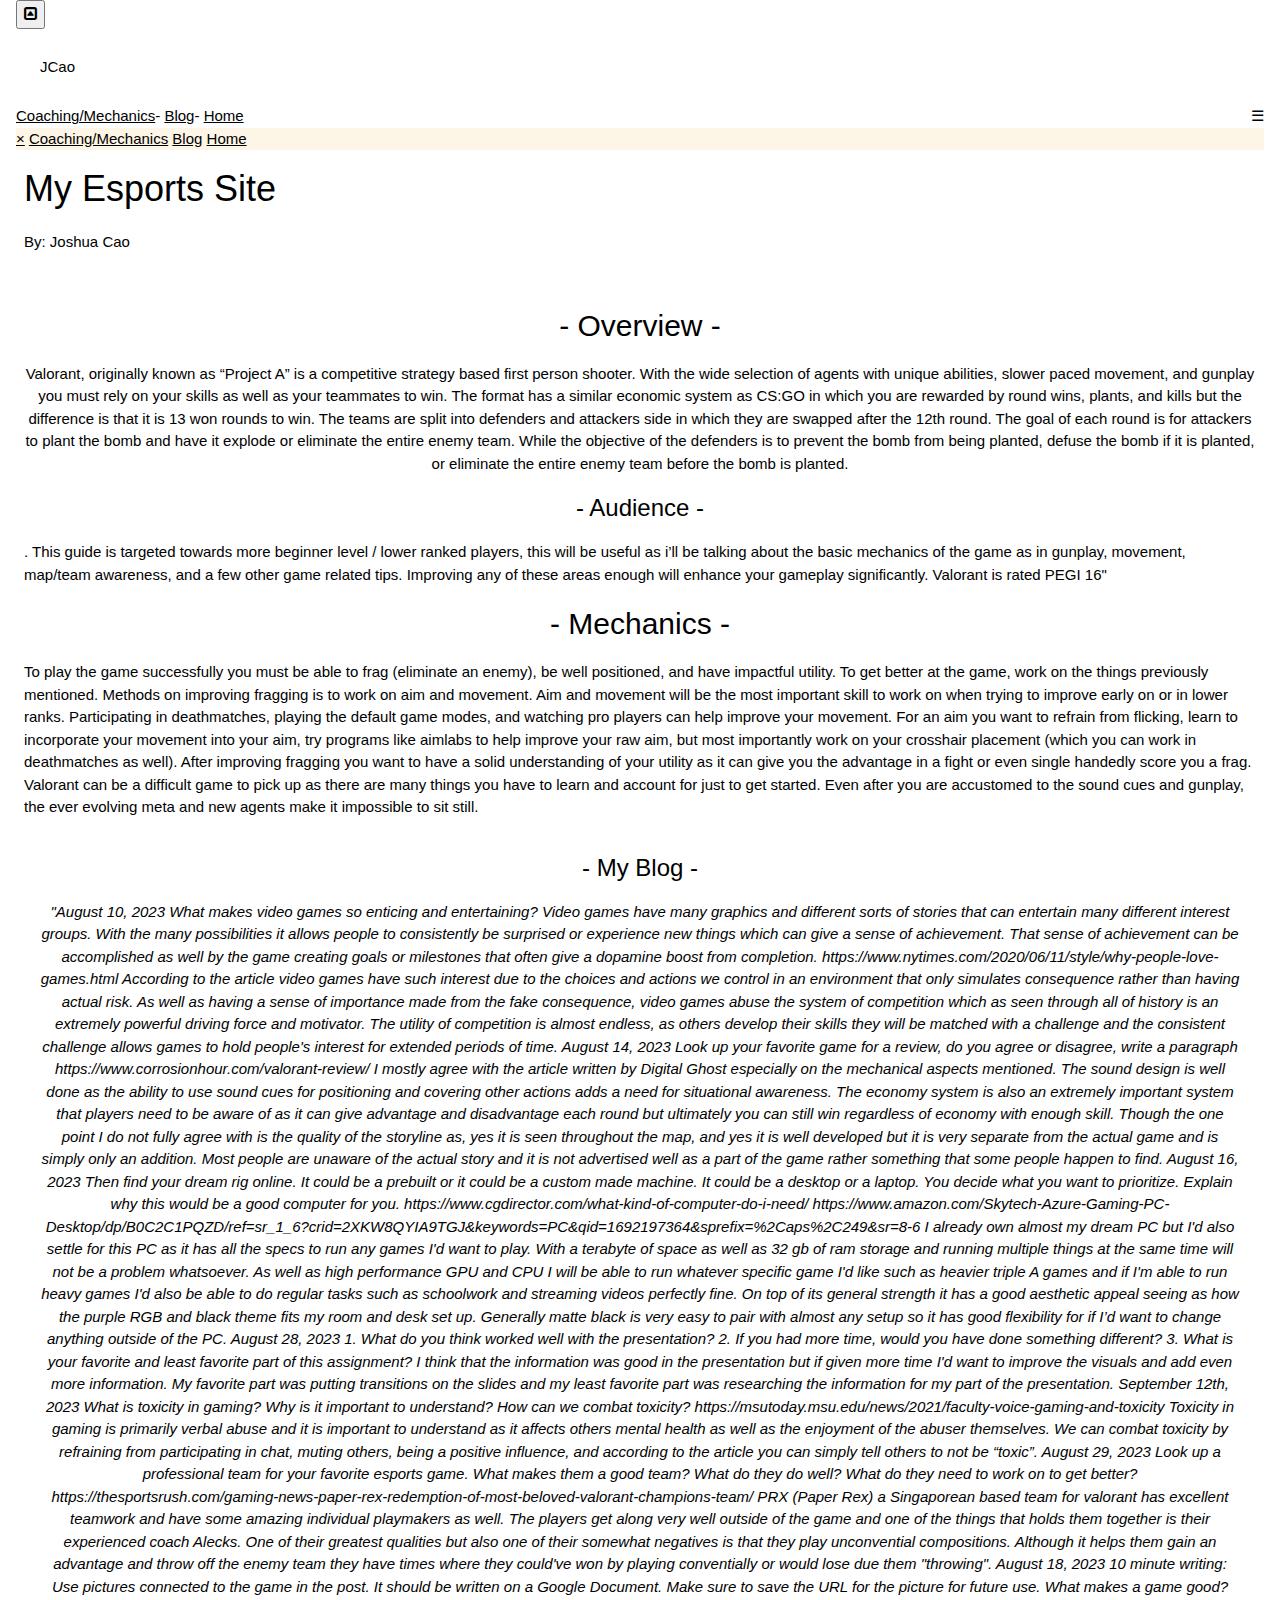
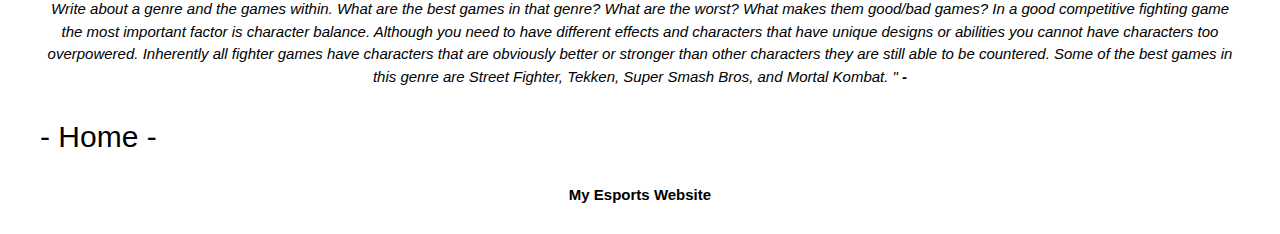
==== index.html @ 20769070 "index.html" ====
<!DOCTYPE html>
<html lang="en">
  <head>
    <meta name="viewport" content="width=device-width, initial-scale=1.0">
    <meta charset="UTF-8">
    <title>Esports Site</title>
    <link rel="preconnect" href="https://fonts.googleapis.com">
    <link rel="preconnect" href="https://fonts.gstatic.com" crossorigin>
    <link rel="stylesheet" href="https://www.w3schools.com/w3css/4/w3.css">
    <link rel="stylesheet" href="https://www.w3schools.com/lib/w3-colors-highway.css">
    <link rel="stylesheet" href="https://cdnjs.cloudflare.com/ajax/libs/font-awesome/4.7.0/css/font-awesome.min.css">
    <link rel="stylesheet" href="styles.css">
  </head>
  <body> 

    <section class="navigation w3-metro-light-blue w3-container">
      <button onclick="goToTop()" id="back-to-top" title="Go to top"><i class="fa fa-toggle-up"></i></button>
      <nav class="nav-container">
        <div class="logo w3-padding-large"> 
          <p>JCao</p>
        </div>
        <div class="mobile-button">
          <span style="float: right;" onclick="toggleMobileNavigation()">&#9776;</span>
        </div>
        <div class="links">
          <a href="#about" >Coaching/Mechanics</a>-
          <a href="#consulting" >Blog</a>-
          <a href="#contact" >Home</a>            
        </div>
        <div id="mobile-sidenav" class="mobile-links w3-sand">
          <a href="javascript:void(0)" class="closebtn w3-round" onclick="toggleMobileNavigation()">&times;</a>
          <a href="#about" onclick="toggleMobileNavigation()">Coaching/Mechanics</a>
          <a href="#consulting" onclick="toggleMobileNavigation()">Blog</a>
          <a href="#contact" onclick="toggleMobileNavigation()">Home</a>
        </div>
      </nav>
    </section>

    <section class="hero w3-padding-large w3-container">
      <h1 style="display: inline;">My Esports Site</h1>
      <p>By: Joshua Cao</p>
    </section>

    <section class="about w3-padding-large w3-container" id="about">
      <div class="content container w3-round-large">
        <h2 style="text-align: center;">- Overview -</h2>
        <p style="text-align: center;">Valorant, originally known as “Project A” is a competitive strategy based first person shooter. With the wide selection of agents with unique abilities, slower paced movement, and gunplay you must rely on your skills as well as your teammates to win. The format has a similar economic system as CS:GO in which you are rewarded by round wins, plants, and kills but the difference is that it is 13 won rounds to win. The teams are split into defenders and attackers side in which they are swapped after the 12th round. The goal of each round is for attackers to plant the bomb and have it explode or eliminate the entire enemy team. While the objective of the defenders is to prevent the bomb from being planted, defuse the bomb if it is planted, or eliminate the entire enemy team before the bomb is planted.
</p>
        <h3 style="text-align: center;">- Audience -</h3>
        <p>.    This guide is targeted towards more beginner level / lower ranked players, this will be useful as i’ll be talking about the basic mechanics of the game as in gunplay, movement, map/team awareness, and a few other game related tips. Improving any of these areas enough will enhance your gameplay significantly. Valorant is rated PEGI 16"</p>
        <h2 style="text-align: center;">- Mechanics -</h2>
        <p>To play the game successfully you must be able to frag (eliminate an enemy), be well positioned, and have impactful utility. To get better at the game, work on the things previously mentioned.

Methods on improving fragging is to work on aim and movement. Aim and movement will be the most important skill to work on when trying to improve early on or in lower ranks. Participating in deathmatches, playing the default game modes, and watching pro players can help improve your movement. For an aim you want to refrain from flicking, learn to incorporate your movement into your aim, try programs like aimlabs to help improve your raw aim, but most importantly work on your crosshair placement (which you can work in deathmatches as well). After improving fragging you want to have a solid understanding of your utility as it can give you the advantage in a fight or even single handedly score you a frag.
Valorant can be a difficult game to pick up as there are many things you have to learn and account for just to get started. Even after you are accustomed to the sound cues and gunplay, the ever evolving meta and new agents make it impossible to sit still. </p>
      </div>

     
           
              
            </div>
           

    <section id="consulting" class="w3-container container consulting content">
       <div class="leadership content container w3-margin-top w3-round-large">
        <h3 style="text-align: center;">- My Blog -</h3>
        <p style="text-align: center;"><em>"August 10, 2023

What makes video games so enticing and entertaining?

Video games have many graphics and different sorts of stories that can entertain many different interest groups. With the many possibilities it allows people to consistently be surprised or experience new things which can give a sense of achievement. That sense of achievement can be accomplished as well by the game creating goals or milestones that often give a dopamine boost from completion.

https://www.nytimes.com/2020/06/11/style/why-people-love-games.html 

	According to the article video games have such interest due to the choices and actions we control in an environment that only simulates consequence rather than having actual risk. As well as having a sense of importance made from the fake consequence, video games abuse the system of competition which as seen through all of history is an extremely powerful driving force and motivator. The utility of competition is almost endless, as others develop their skills they will be matched with a challenge and the consistent challenge allows games to hold people's interest for extended periods of time.


August 14, 2023

Look up your favorite game for a review, do you agree or disagree, write a paragraph

https://www.corrosionhour.com/valorant-review/

	I mostly agree with the article written by Digital Ghost especially on the mechanical aspects mentioned. The sound design is well done as the ability to use sound cues for positioning and covering other actions adds a need for situational awareness. The economy system is also an extremely important system that players need to be aware of as it can give advantage and disadvantage each round but ultimately you can still win regardless of economy with enough skill. Though the one point I do not fully agree with is the quality of the storyline as, yes it is seen throughout the map, and yes it is well developed but it is very separate from the actual game and is simply only an addition. Most people are unaware of the actual story and it is not advertised well as a part of the game rather something that some people happen to find.
	



August 16, 2023

Then find your dream rig online. It could be a prebuilt or it could be a custom made machine. It could be a desktop or a laptop. You decide what you want to prioritize. Explain why this would be a good computer for you.

https://www.cgdirector.com/what-kind-of-computer-do-i-need/ 

https://www.amazon.com/Skytech-Azure-Gaming-PC-Desktop/dp/B0C2C1PQZD/ref=sr_1_6?crid=2XKW8QYIA9TGJ&keywords=PC&qid=1692197364&sprefix=%2Caps%2C249&sr=8-6 

	I already own almost my dream PC but I'd also settle for this PC as it has all the specs to run any games I'd want to play. With a terabyte of space as well as 32 gb of ram storage and running multiple things at the same time will not be a problem whatsoever. As well as high performance GPU and CPU I will be able to run whatever specific game I'd like such as heavier triple A games and if I'm able to run heavy games I'd also be able to do regular tasks such as schoolwork and streaming videos perfectly fine. On top of its general strength it has a good aesthetic appeal seeing as how the purple RGB and black theme fits my room and desk set up. Generally matte black is very easy to pair with almost any setup so it has good flexibility for if I’d want to change anything outside of the PC. August 28, 2023
1. What do you think worked well with the presentation?
2. If you had more time, would you have done something different?
3. What is your favorite and least favorite part of this assignment?
	I think that the information was good in the presentation but if given more time I'd want to improve the visuals and add even more information. My favorite part was putting transitions on the slides and my least favorite part was researching the information for my part of the presentation.
September 12th, 2023
What is toxicity in gaming? Why is it important to understand? How can we combat toxicity?
https://msutoday.msu.edu/news/2021/faculty-voice-gaming-and-toxicity 
Toxicity in gaming is primarily verbal abuse and it is important to understand as it affects others mental health as well as the enjoyment of the abuser themselves. We can combat toxicity by refraining from participating in chat, muting others, being a positive influence, and according to the article you can simply tell others to not be “toxic”.

August 29, 2023 

Look up a professional team for your favorite esports game.
What makes them a good team? What do they do well? What do they need to work on to get better?

https://thesportsrush.com/gaming-news-paper-rex-redemption-of-most-beloved-valorant-champions-team/ 

	PRX (Paper Rex) a Singaporean based team for valorant has excellent teamwork and have some amazing individual playmakers as well. The players get along very well outside of the game and one of the things that holds them together is their experienced coach Alecks. One of their greatest qualities but also one of their somewhat negatives is that they play unconvential compositions. Although it helps them gain an advantage and throw off the enemy team they have times where they could've won by playing conventially or would lose due them "throwing".


August 18, 2023 

10 minute writing: Use pictures connected to the game in the post. It should be written on a Google Document. Make sure to save the URL for the picture for future use.
What makes a game good? Write about a genre and the games within. What are the best games in that genre? What are the worst? What makes them good/bad games?
	In a good competitive fighting game the most important factor is character balance. Although you need to have different effects and characters that have unique designs or abilities you cannot have characters too overpowered. Inherently all fighter games have characters that are obviously better or stronger than other characters they are still able to be countered. Some of the best games in this genre are Street Fighter, Tekken, Super Smash Bros, and Mortal Kombat.
"</em> <strong>- 
        </div>
      </div>
    </section>

    <section class="contact w3-container contact" id="contact">
      <div class="short-contact">
        <h2>- Home - </h2>
        
        </div>
        

    <section class="w3-container footer">
      <p class="w3-center logo">My Esports Website</p>
    </section>


  <script async>
      const backToTop = document.getElementById("back-to-top");

      function toggleMobileNavigation() {
        const mobileNavigation = document.getElementById("mobile-sidenav");
        mobileNavigation.classList.toggle('mobile-links-active');
      }

      function goToTop() {
        document.body.scrollTop = 0;
        document.documentElement.scrollTop = 0;
      }

      function scroll() {
        if (document.body.scrollTop > 20 || document.documentElement.scrollTop > 20) backToTop.style.display = "block";
        else backToTop.style.display = "none";
      }

      window.onscroll = function() {scroll()};
  </script>
  <script async>
      let slideIndex = 1;
      showSlides(slideIndex);

      function plusSlides(n) {
        showSlides(slideIndex += n);
      }

      function currentSlide(n) {
        showSlides(slideIndex = n);
      }

      function showSlides(n) {
        let i;
        let slides = document.getElementsByClassName("mySlides");
        let dots = document.getElementsByClassName("dot");
        if (n > slides.length) {slideIndex = 1}    
        if (n < 1) {slideIndex = slides.length}
        for (i = 0; i < slides.length; i++) {
            slides[i].style.display = "none";  
        }
        for (i = 0; i < dots.length; i++) {
            dots[i].className = dots[i].className.replace(" active", "");
        }
        slides[slideIndex-1].style.display = "block";  
        dots[slideIndex-1].className += " active";
      }
  </script>
  </body>
</html>
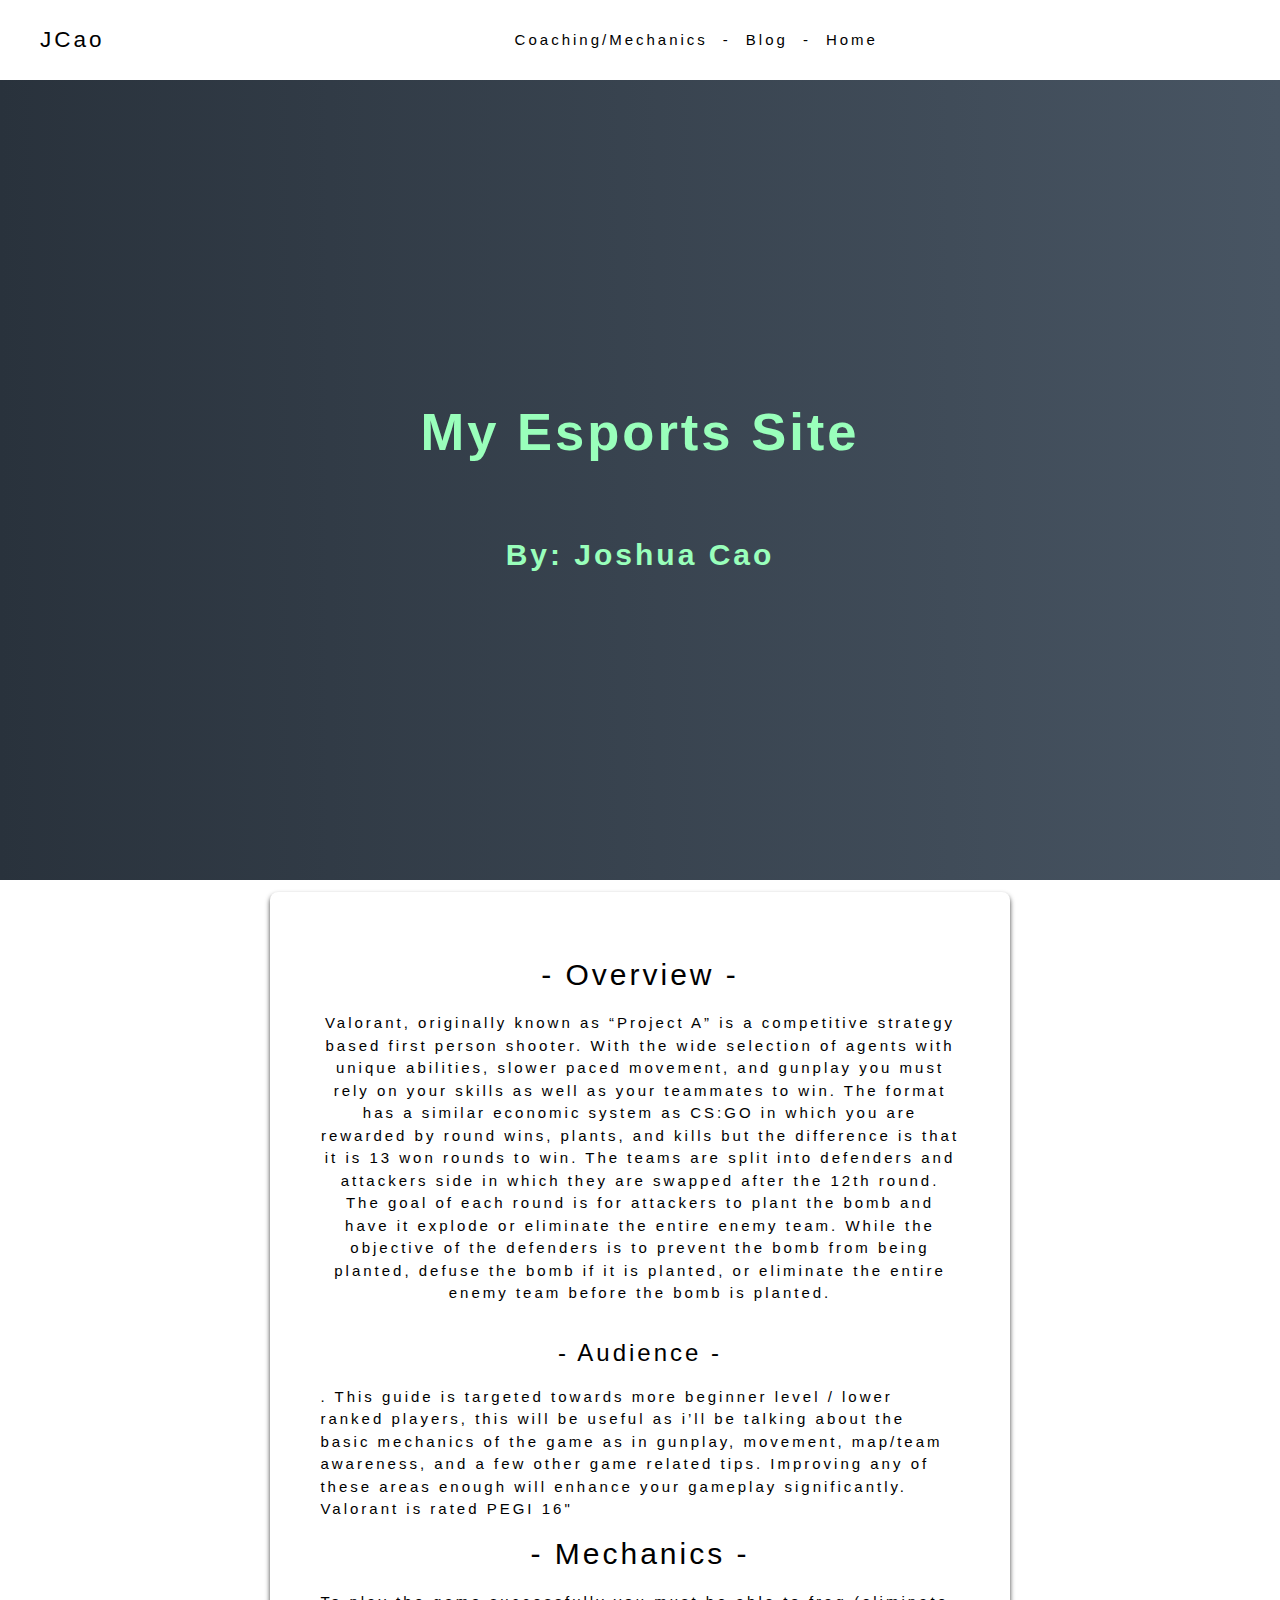
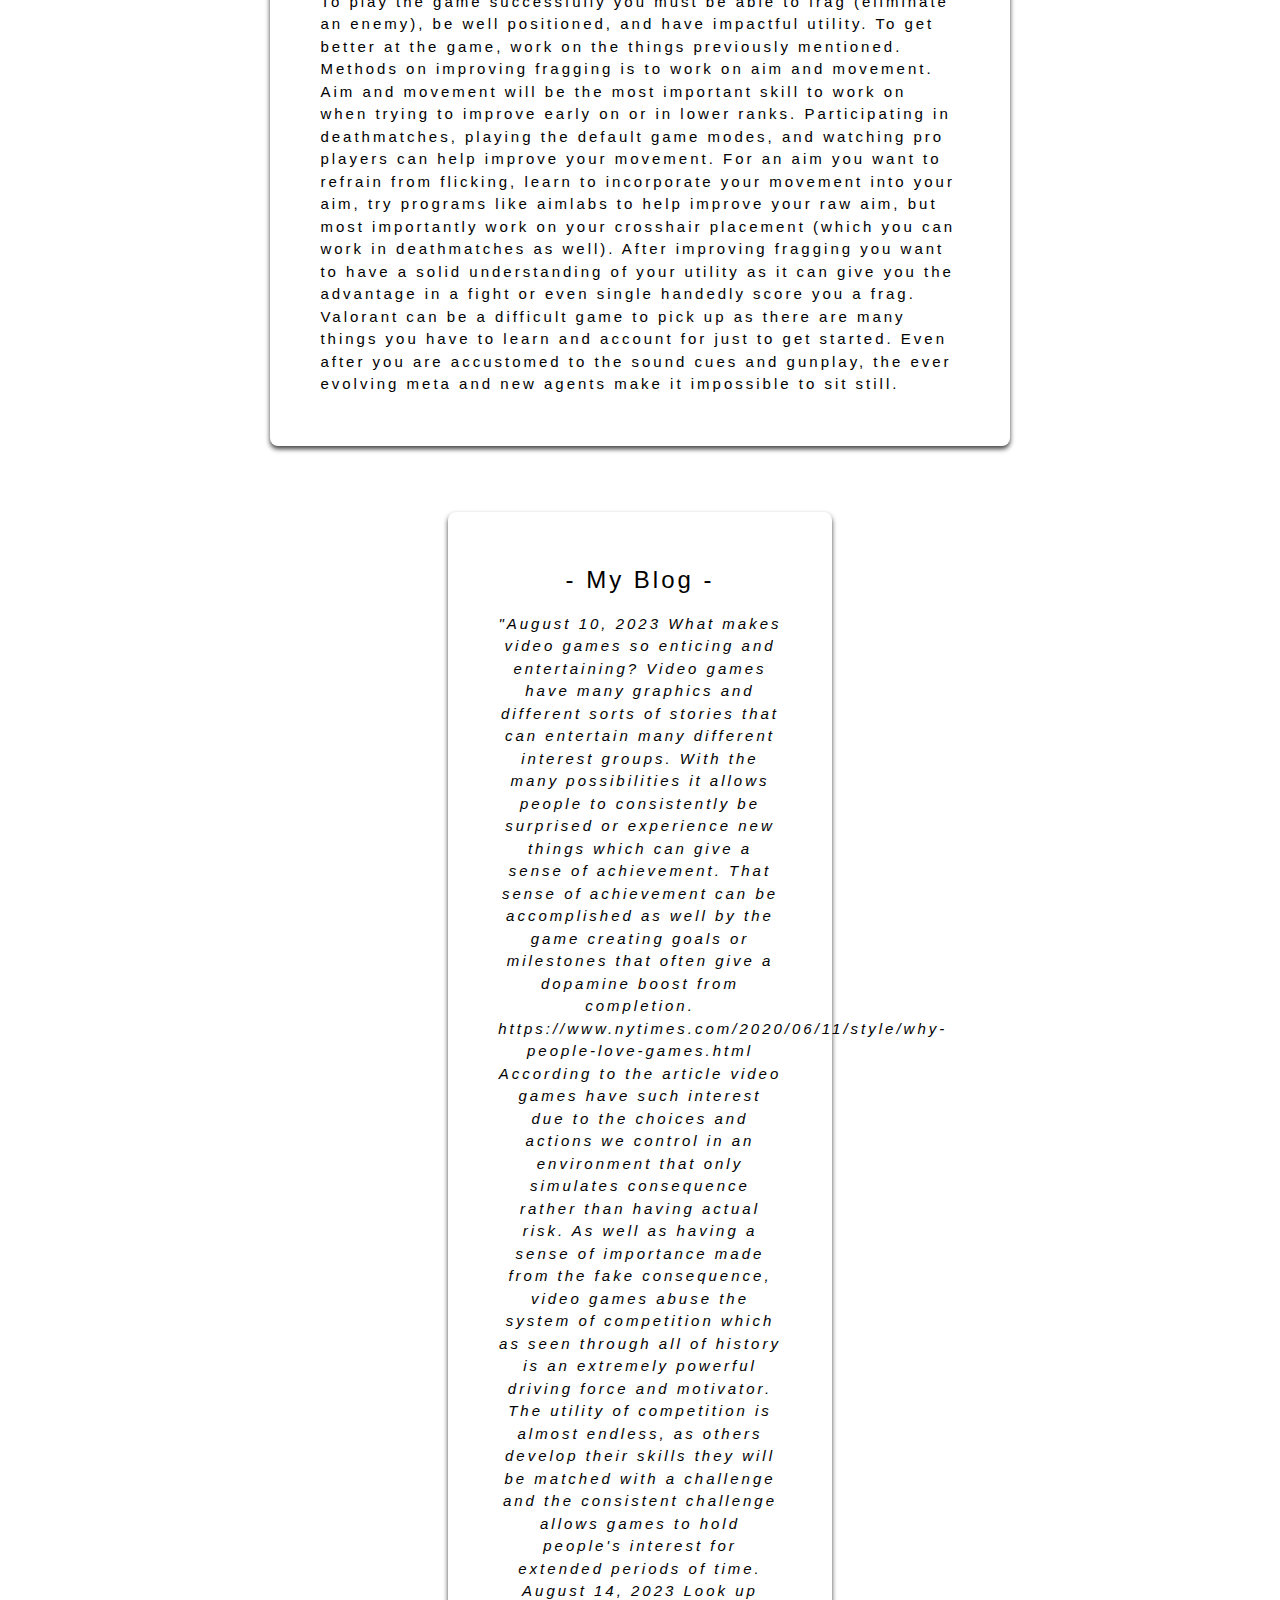
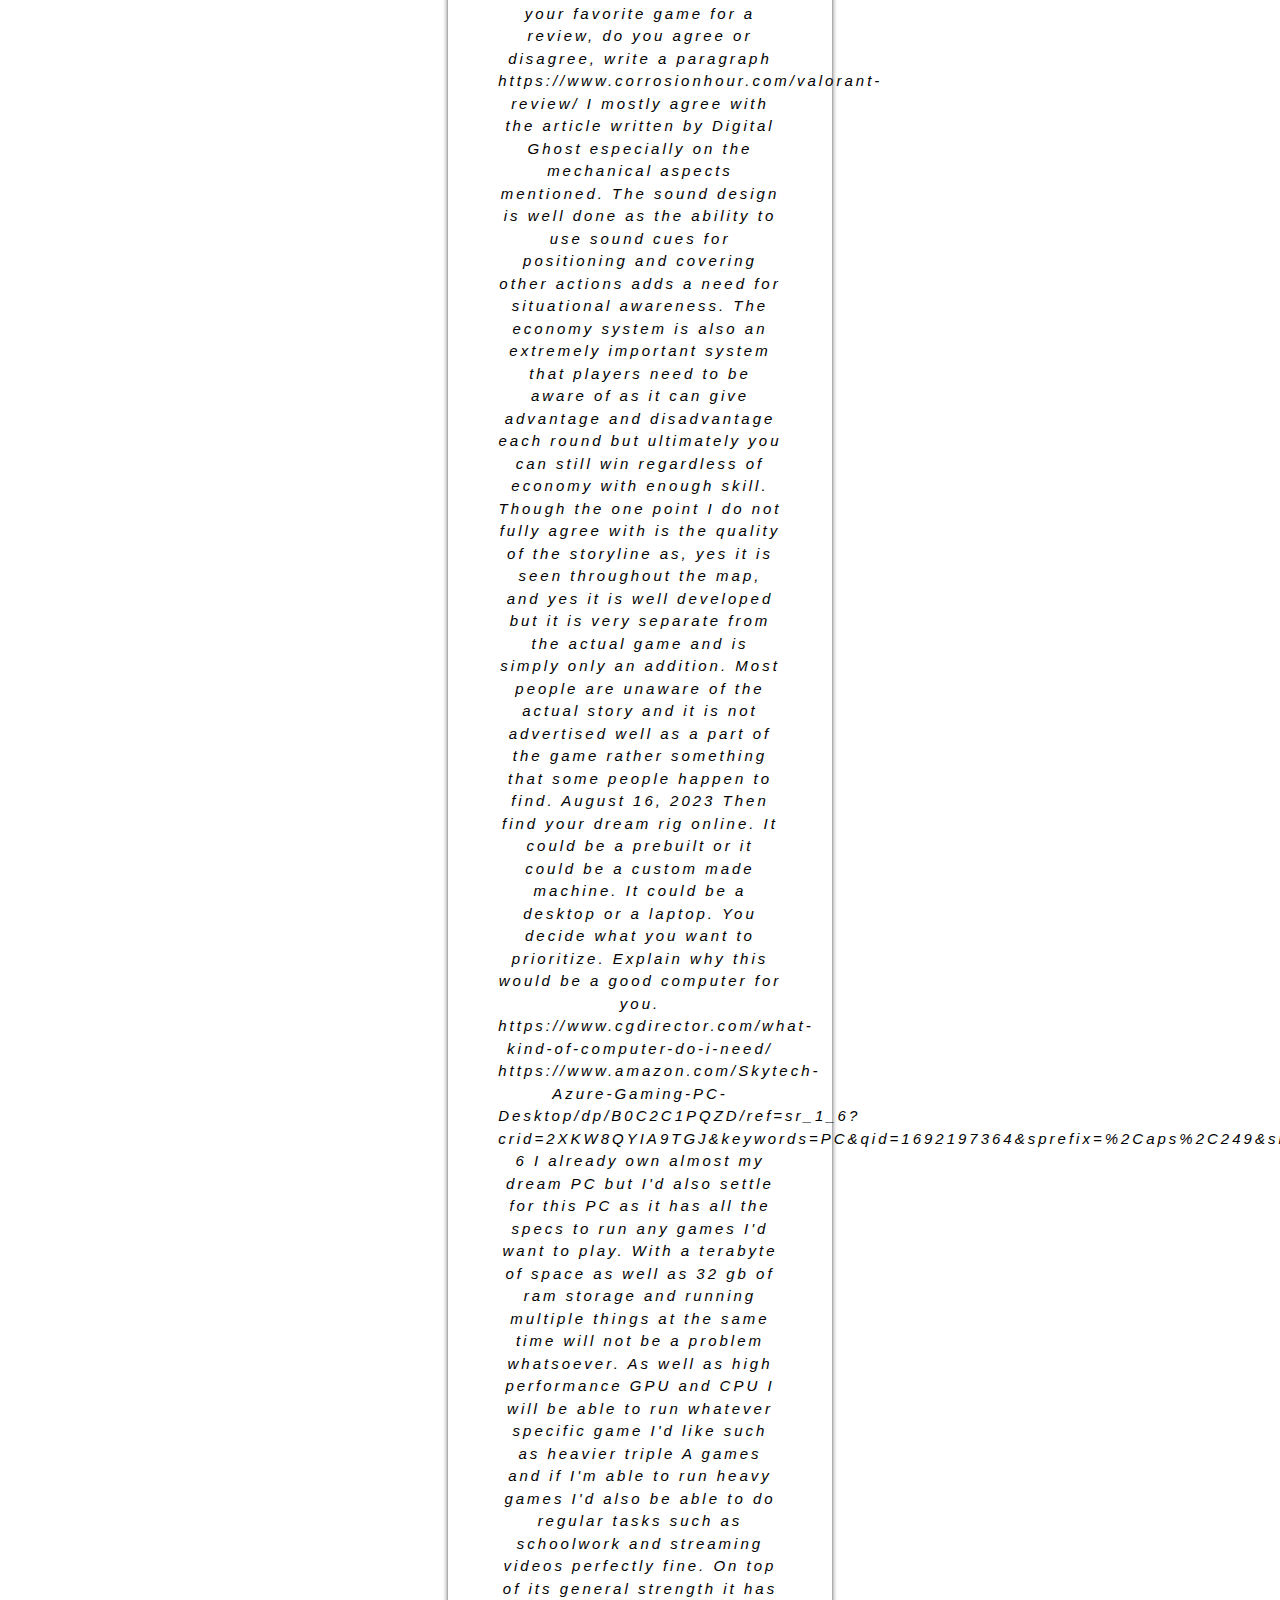
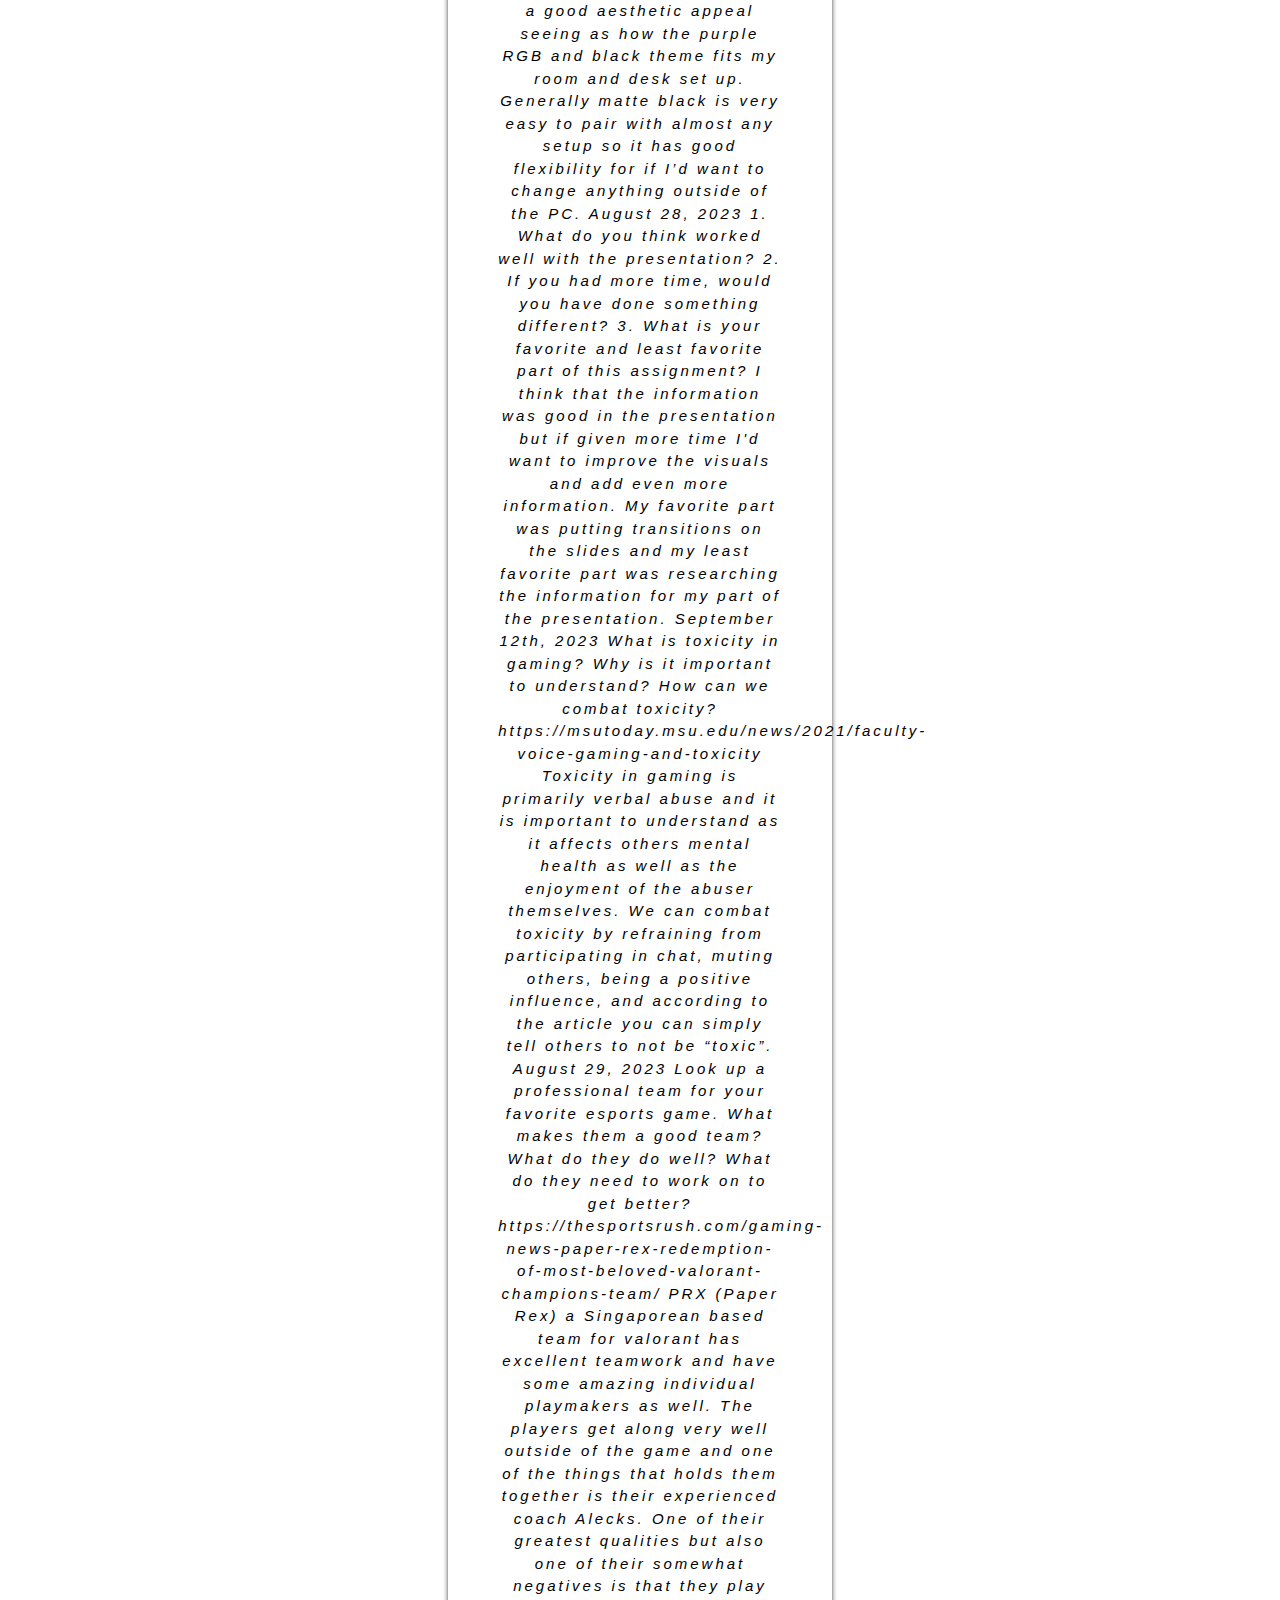
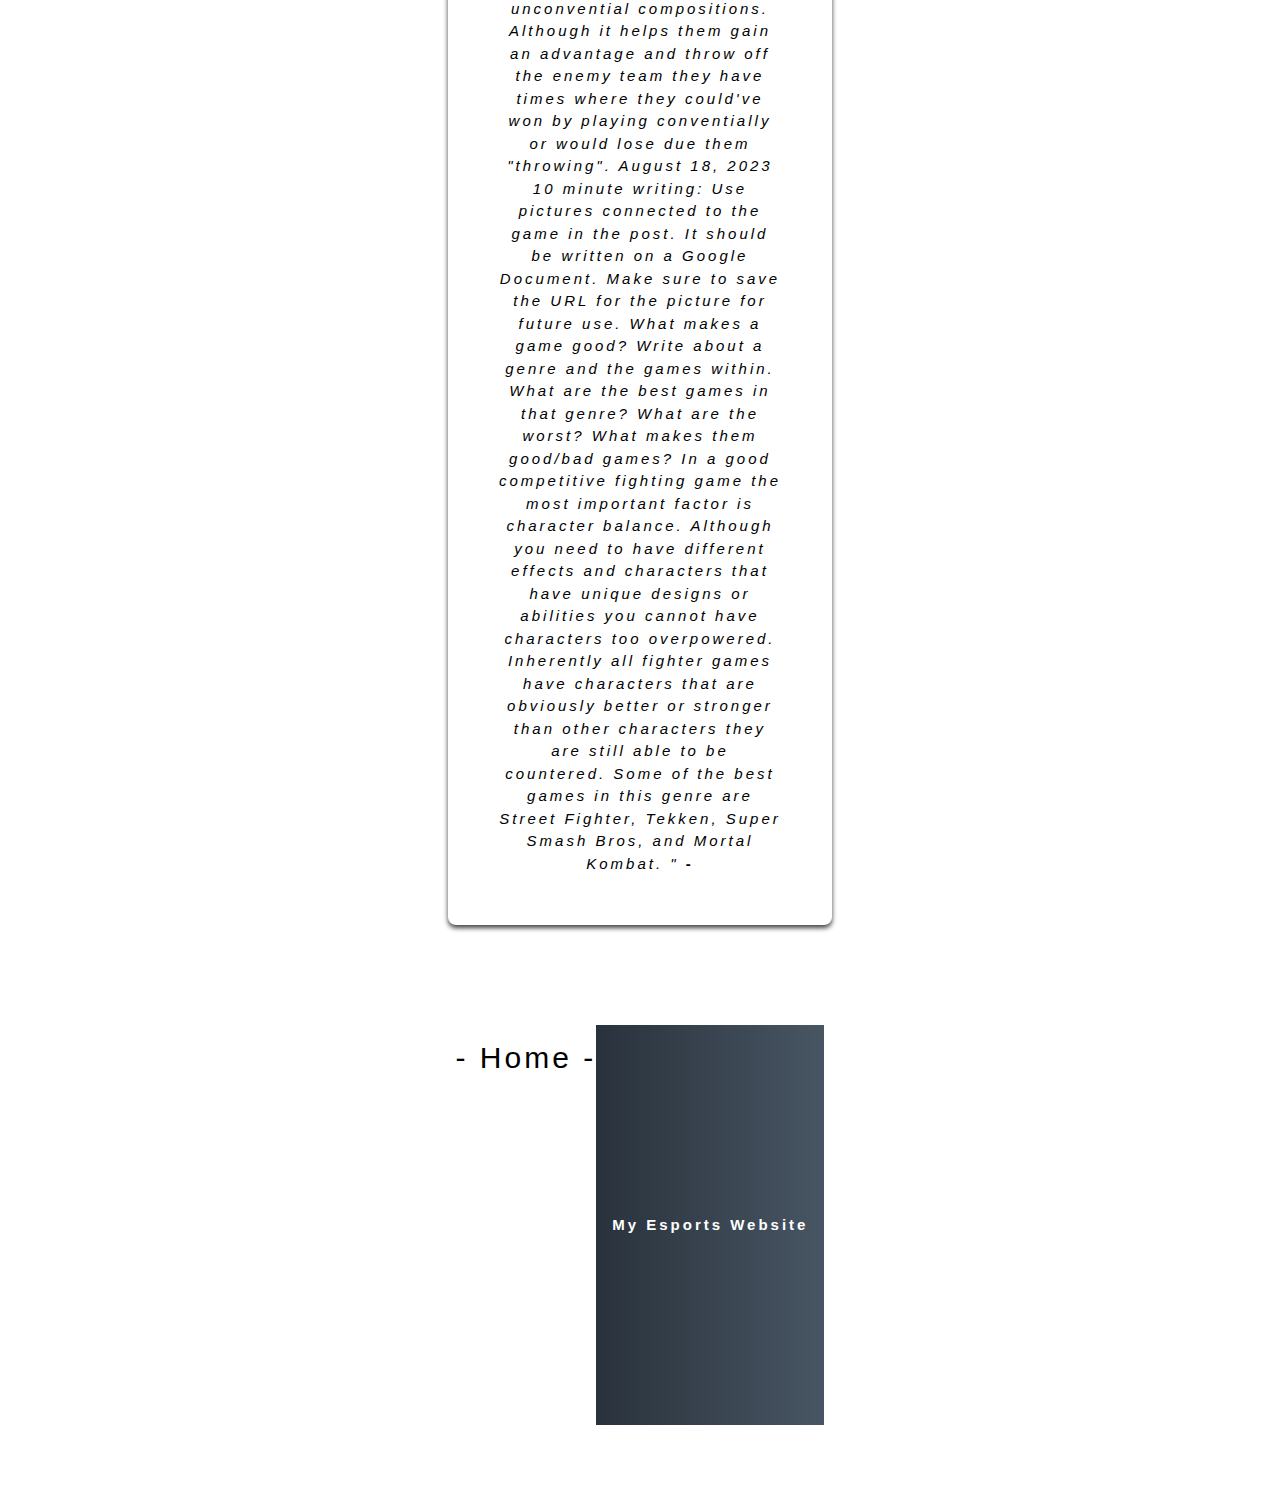
==== commit 067f787a: "Update index.html" ====
--- a/index.html
+++ b/index.html
@@ -24,15 +24,15 @@
           <span style="float: right;" onclick="toggleMobileNavigation()">&#9776;</span>
         </div>
         <div class="links">
-          <a href="#about" >Coaching/Mechanics</a>-
-          <a href="#consulting" >Blog</a>-
-          <a href="#contact" >Home</a>            
+          <a href="#Coaching/Mechanics" >Coaching/Mechanics</a>-
+          <a href="#Blog" >Blog</a>-
+          <a href="#Home" >Home</a>            
         </div>
         <div id="mobile-sidenav" class="mobile-links w3-sand">
           <a href="javascript:void(0)" class="closebtn w3-round" onclick="toggleMobileNavigation()">&times;</a>
-          <a href="#about" onclick="toggleMobileNavigation()">Coaching/Mechanics</a>
-          <a href="#consulting" onclick="toggleMobileNavigation()">Blog</a>
-          <a href="#contact" onclick="toggleMobileNavigation()">Home</a>
+          <a href="#Coaching/Mechanics" onclick="toggleMobileNavigation()">Coaching/Mechanics</a>
+          <a href="#Blog" onclick="toggleMobileNavigation()">Blog</a>
+          <a href="#Home" onclick="toggleMobileNavigation()">Home</a>
         </div>
       </nav>
     </section>
--- a/styles.css
+++ b/styles.css
@@ -0,0 +1,664 @@
+:root {
+  --title-span-color: rgb(24, 78, 129);
+
+  --font-medium: 1em;
+  --font-medium-large: 1.25em;
+  --font-large: 1.5rem;
+  --font-x-large: 2rem;
+  --font-2x-large: 3rem;
+  --font-3x-large: 3.5rem;
+
+  --transition-fast: 0.2s;
+}
+
+html {
+  scroll-behavior: smooth;
+}
+
+body {
+  font-family: "Roboto", sans-serif;
+  letter-spacing: 3px;
+}
+
+* {
+  margin: 0;
+  padding: 0;
+}
+
+.container {
+  width: 60%;
+  margin: 0 auto;
+}
+
+#back-to-top {
+  display: none;
+  position: fixed;
+  bottom: 20px;
+  right: 30px;
+  z-index: 99;
+  font-size: 24px;
+  border: none;
+  background: #29323c;
+  color: white;
+  cursor: pointer;
+  padding: 15px 20px;
+  border-radius: 50%;
+}
+
+.navigation {
+  width: 100%;
+  height: 80px;
+  -webkit-box-shadow: 0px 3px 5px 0px rgba(0, 0, 0, 0.75);
+  -moz-box-shadow: 0px 3px 5px 0px rgba(0, 0, 0, 0.75);
+  box-shadow: 0px 3px 5px 0px rgba(0, 0, 0, 0.75);
+}
+
+.nav-container {
+  margin: 0 auto;
+  height: 100%;
+  display: flex;
+}
+
+.nav-container .links {
+  display: flex;
+  width: 100%;
+  align-items: center;
+  gap: 15px;
+  justify-content: center;
+}
+
+.nav-container .logo {
+  display: flex;
+  align-items: center;
+}
+
+.nav-container .links a,
+.nav-container .logo a {
+  text-decoration: none;
+  transition: var(--transition-fast);
+  font-family: "Roboto", sans-serif;
+}
+
+.nav-container .links a {
+  font-size: var(--font-medium);
+}
+
+.nav-container .logo p {
+  font-size: var(--font-large);
+}
+
+.nav-container .links a:hover,
+.nav-container .logo p:hover {
+  font-size: var(--font-large);
+}
+
+.mobile-button {
+  display: none;
+}
+
+.mobile-links {
+  background: #485563;
+  background: -webkit-linear-gradient(to right, #29323c, #485563);
+  background: linear-gradient(to right, #29323c, #485563);
+  height: 100%;
+  width: 0;
+  position: fixed;
+  display: flex;
+  flex-direction: column;
+  justify-content: center;
+  z-index: 1;
+  top: 0;
+  left: 0;
+  overflow-x: hidden;
+  transition: var(--transition-fast);
+  padding-top: 20px;
+}
+
+.mobile-links a {
+  padding: 8px 8px 8px 32px;
+  text-decoration: none;
+  font-size: 25px;
+  display: block;
+  transition: 0.3s;
+  text-align: center;
+  color: rgb(153, 255, 187);
+}
+
+.mobile-links .closebtn {
+  font-size: var(--font-2x-large);
+  color: rgb(153, 255, 187);
+  padding: 0;
+  padding-right: 20px;
+  padding-left: 20px;
+  margin-right: 20px;
+  margin-top: 20px;
+  border: 5px solid rgb(153, 255, 187);
+  position: absolute;
+  right: 0;
+  top: 0;
+}
+
+.hero h1 {
+  font-size: var(--font-3x-large);
+  font-weight: bold;
+  color: rgb(153, 255, 187);
+}
+
+.hero i {
+  font-size: var(--font-large) !important;
+  color: rgb(153, 255, 187);
+}
+
+.hero p {
+  font-size: var(--font-x-large);
+  font-weight: bold;
+  color: rgb(153, 255, 187);
+}
+
+.hero {
+  display: flex;
+  flex-direction: column;
+  justify-content: center;
+  align-items: center;
+  gap: 50px;
+  min-height: 300px;
+  height: 800px;
+  background: #485563;
+  background: -webkit-linear-gradient(to right, #29323c, #485563);
+  background: linear-gradient(to right, #29323c, #485563);
+}
+
+.hero a {
+  border: 3px double rgb(153, 255, 187);
+  text-decoration: none;
+  color: rgb(153, 255, 187);
+  transition: var(--transition-fast);
+}
+
+.hero a:hover {
+  background-color: rgba(153, 255, 187, 0.7);
+  color: black;
+}
+
+.about {
+  width: 100%;
+  min-height: 300px;
+}
+
+.content {
+  padding: 50px;
+  -webkit-box-shadow: 0px 3px 5px 0px rgba(0, 0, 0, 0.75);
+  -moz-box-shadow: 0px 3px 5px 0px rgba(0, 0, 0, 0.75);
+  box-shadow: 0px 3px 5px 0px rgba(0, 0, 0, 0.75);
+}
+
+.content h3 {
+  margin-top: 30px !important;
+}
+
+.content p {
+  margin-top: 15px !important;
+}
+
+.leadership {
+  margin-top: 50px;
+}
+
+.leadership.content h3 {
+  margin-top: 0 !important;
+}
+
+.l-cards {
+  display: flex;
+}
+
+.icons {
+  font-size: var(--font-x-large);
+}
+
+.l-card {
+  width: 50%;
+  margin-top: 50px !important;
+  padding-left: 25px;
+  padding-right: 25px;
+  display: flex;
+  flex-direction: column;
+  align-items: center;
+  text-align: center;
+}
+
+.circular-portrait {
+  position: relative;
+  width: 200px;
+  height: 200px;
+  overflow: hidden;
+  border-radius: 50%;
+}
+.circular-portrait img {
+  width: 100%;
+  height: 100%;
+  object-fit: cover;
+}
+
+.testimonials {
+  min-height: 300px;
+  height: auto;
+  background: #485563;
+  background: -webkit-linear-gradient(to right, #29323c, #485563);
+  background: linear-gradient(to right, #29323c, #485563);
+}
+
+.testimonials h2 {
+  color: white;
+}
+
+.slideshow-container {
+  position: relative;
+  background: white;
+}
+
+.mySlides {
+  display: none;
+  padding: 80px;
+  text-align: center;
+}
+
+.mySlides p {
+  width: 50%;
+  text-align: center;
+  margin: 0 auto;
+}
+
+.prev,
+.next {
+  cursor: pointer;
+  position: absolute;
+  top: 50%;
+  width: auto;
+  margin-top: -30px;
+  padding: 16px;
+  background-color: rgba(0, 0, 0, 0.8);
+  color: white;
+  font-weight: bold;
+  font-size: 20px;
+  border-radius: 0 3px 3px 0;
+  user-select: none;
+}
+
+.next {
+  position: absolute;
+  right: 0;
+  border-radius: 3px 0 0 3px;
+}
+
+.dot-container {
+  text-align: center;
+  padding: 20px;
+}
+
+.dot {
+  cursor: pointer;
+  height: 15px;
+  width: 15px;
+  margin: 0 2px;
+  background-color: rgba(153, 255, 187, 0.2);
+  border-radius: 50%;
+  display: inline-block;
+  transition: background-color 0.6s ease;
+}
+
+.active,
+.dot:hover {
+  background-color: rgba(153, 255, 187, 1);
+}
+
+.consulting.content {
+  box-shadow: none;
+  -webkit-box-shadow: none;
+  -moz-box-shadow: none;
+}
+.c-card {
+  min-height: 100px;
+  width: 70%;
+  float: left;
+  -webkit-box-shadow: 0px 1px 3px 0px rgba(0, 0, 0, 0.75);
+  -moz-box-shadow: 0px 1px 3px 0px rgba(0, 0, 0, 0.75);
+  box-shadow: 0px 1px 3px 0px rgba(0, 0, 0, 0.75);
+  display: flex;
+  align-items: center;
+  justify-content: center;
+  font-size: var(--font-medium-large);
+  padding: 15px;
+}
+
+.c-card p {
+  text-align: center;
+}
+
+.c-card-right {
+  float: right;
+}
+
+.why-us {
+  min-height: 300px;
+  height: auto;
+  background: #485563;
+  background: -webkit-linear-gradient(to right, #29323c, #485563);
+  background: linear-gradient(to right, #29323c, #485563);
+}
+
+.why-us h2 {
+  color: white;
+}
+
+.why-us .container {
+  width: 40%;
+}
+
+.boxes {
+  display: flex;
+  flex-wrap: wrap;
+  gap: 15px;
+  margin-top: 25px;
+}
+
+.box {
+  flex: 35%;
+  min-height: 100px;
+  background: white;
+  display: flex;
+  justify-content: center;
+  align-items: center;
+  text-align: center;
+  font-size: var(--font-large);
+  padding: 15px;
+}
+
+/*Contact*/
+
+.contact {
+  min-height: 400px;
+  display: flex;
+  justify-content: center;
+  padding: 50px;
+}
+
+.contact form {
+  background: #485563;
+  background: -webkit-linear-gradient(to right, #29323c, #485563);
+  background: linear-gradient(to right, #29323c, #485563);
+}
+
+.contact .form .container {
+  display: flex;
+  justify-content: flex-end;
+  width: 100%;
+}
+
+.contact span {
+  color: var(--title-span-color);
+}
+
+.contact .form .container form {
+  width: 80%;
+}
+
+.contact .short-contact {
+  display: flex;
+  flex-direction: column;
+  align-items: left;
+  min-height: 400px;
+}
+
+.contact .form input[type="text"],
+select,
+textarea {
+  width: 100%;
+  padding: 12px;
+  border: 1px solid #ccc;
+  border-radius: 4px;
+  box-sizing: border-box;
+  margin-top: 6px;
+  margin-bottom: 16px;
+  resize: vertical;
+}
+
+.contact .form input[type="submit"] {
+  border: 3px solid rgb(153, 255, 187);
+  text-decoration: none;
+  color: rgb(153, 255, 187);
+  transition: var(--transition-fast);
+  background-color: transparent;
+  padding: 10px 25px;
+}
+
+.contact .form input[type="submit"]:hover {
+  background-color: rgba(153, 255, 187, 0.7);
+  color: black;
+}
+
+.footer {
+  min-height: 80px;
+  background: #485563;
+  background: -webkit-linear-gradient(to right, #29323c, #485563);
+  background: linear-gradient(to right, #29323c, #485563);
+  display: flex;
+  align-items: center;
+  justify-content: center;
+  color: white;
+}
+
+@media screen and (max-width: 1200px) {
+  .container {
+    width: 80%;
+  }
+  .contact.container {
+    width: 80%;
+  }
+  .contact .short-contact h2 {
+    width: 100%;
+  }
+
+  .why-us .container {
+    width: 60%;
+  }
+}
+
+@media screen and (max-width: 1024px) {
+  .nav-container {
+    width: 100%;
+  }
+
+  .container {
+    width: 90%;
+  }
+
+  .nav-container .links {
+    display: none;
+  }
+
+  .mobile-button {
+    display: flex;
+    width: 100%;
+    justify-content: flex-end;
+    align-items: center;
+  }
+
+  .mobile-button span {
+    font-size: var(--font-x-large);
+  }
+
+  .mobile-links-active {
+    width: 100%;
+  }
+
+  .hero h1,
+  .hero p {
+    text-align: center;
+  }
+
+  .c-card {
+    width: 90%;
+  }
+
+  .mySlides {
+    padding: 50px !important;
+  }
+
+  .mySlides p {
+    width: 60%;
+  }
+
+  .box {
+    flex: 45%;
+    font-size: var(--font-medium-large);
+    min-height: 0;
+    height: auto;
+  }
+}
+
+@media screen and (max-width: 768px) {
+  .content.container,
+  .leadership-content.container {
+    width: 100%;
+  }
+
+  .container {
+    width: 80%;
+  }
+
+  .l-cards {
+    flex-direction: column;
+  }
+
+  .l-card {
+    width: 100%;
+  }
+
+  .c-card {
+    width: 100%;
+    float: none;
+  }
+  .c-card-right {
+    float: none;
+  }
+
+  .mySlides {
+    padding: 30px !important;
+  }
+
+  .mySlides p {
+    width: 70%;
+  }
+
+  .testimonials {
+    padding: 15px !important;
+  }
+
+  .contact {
+    flex-direction: column;
+    justify-content: center;
+  }
+
+  .contact .short-contact {
+    width: 100%;
+    min-height: 0;
+    justify-content: center;
+  }
+
+  .contact .short-contact h2 {
+    width: fit-content;
+  }
+
+  .contact .container {
+    width: 90%;
+  }
+
+  .contact .form .container form {
+    width: 100%;
+  }
+
+  .why-us .container {
+    width: 80%;
+  }
+
+  .box {
+    flex: 100%;
+  }
+}
+
+@media screen and (max-width: 480px) {
+  html,
+  body {
+    overflow-x: none;
+  }
+
+  #back-to-top {
+    display: none !important;
+  }
+
+  .navigation {
+    position: sticky;
+    top: 0;
+    z-index: 999;
+    background: rgba(252, 252, 252, 1) !important;
+  }
+
+  .mobile-links .closebtn {
+    margin-right: 0;
+  }
+
+  .hero {
+    min-height: 400px;
+    height: auto;
+  }
+
+  .hero h1 {
+    font-size: var(--font-x-large);
+  }
+  .hero p {
+    font-size: var(--font-medium);
+  }
+
+  .testimonials {
+    padding: 0 !important;
+  }
+
+  .mySlides {
+    font-size: 0.85rem;
+  }
+
+  .mySlides p {
+    width: 70%;
+  }
+
+  .content {
+    padding: 10px;
+    box-shadow: none;
+    border: none;
+  }
+
+  .l-card {
+    padding: 0;
+  }
+
+  .contact {
+    padding: 10px;
+  }
+
+  .contact p {
+    font-size: var(--font-medium-large) !important;
+  }
+
+  .contact .container {
+    width: 100%;
+  }
+
+  .why-us .container {
+    width: 100%;
+  }
+
+  .box {
+    font-size: var(--font-medium);
+  }
+}
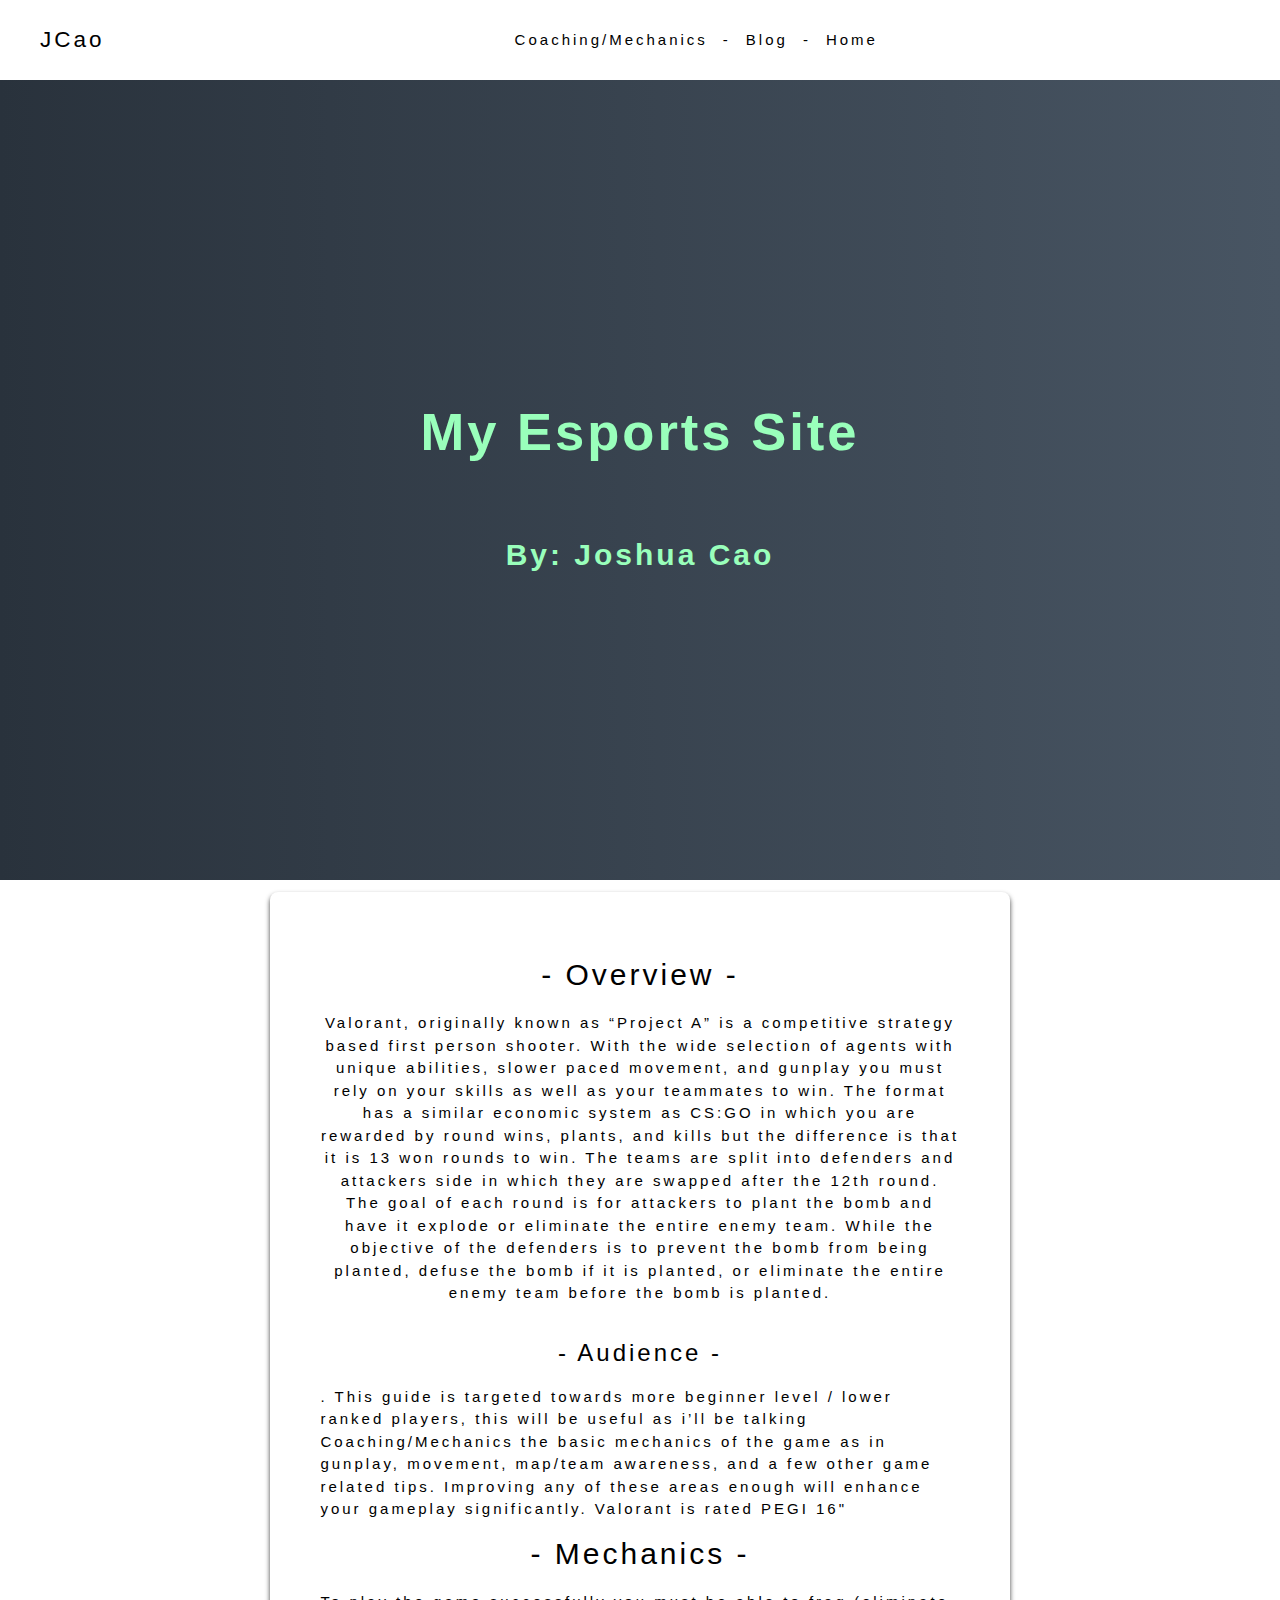
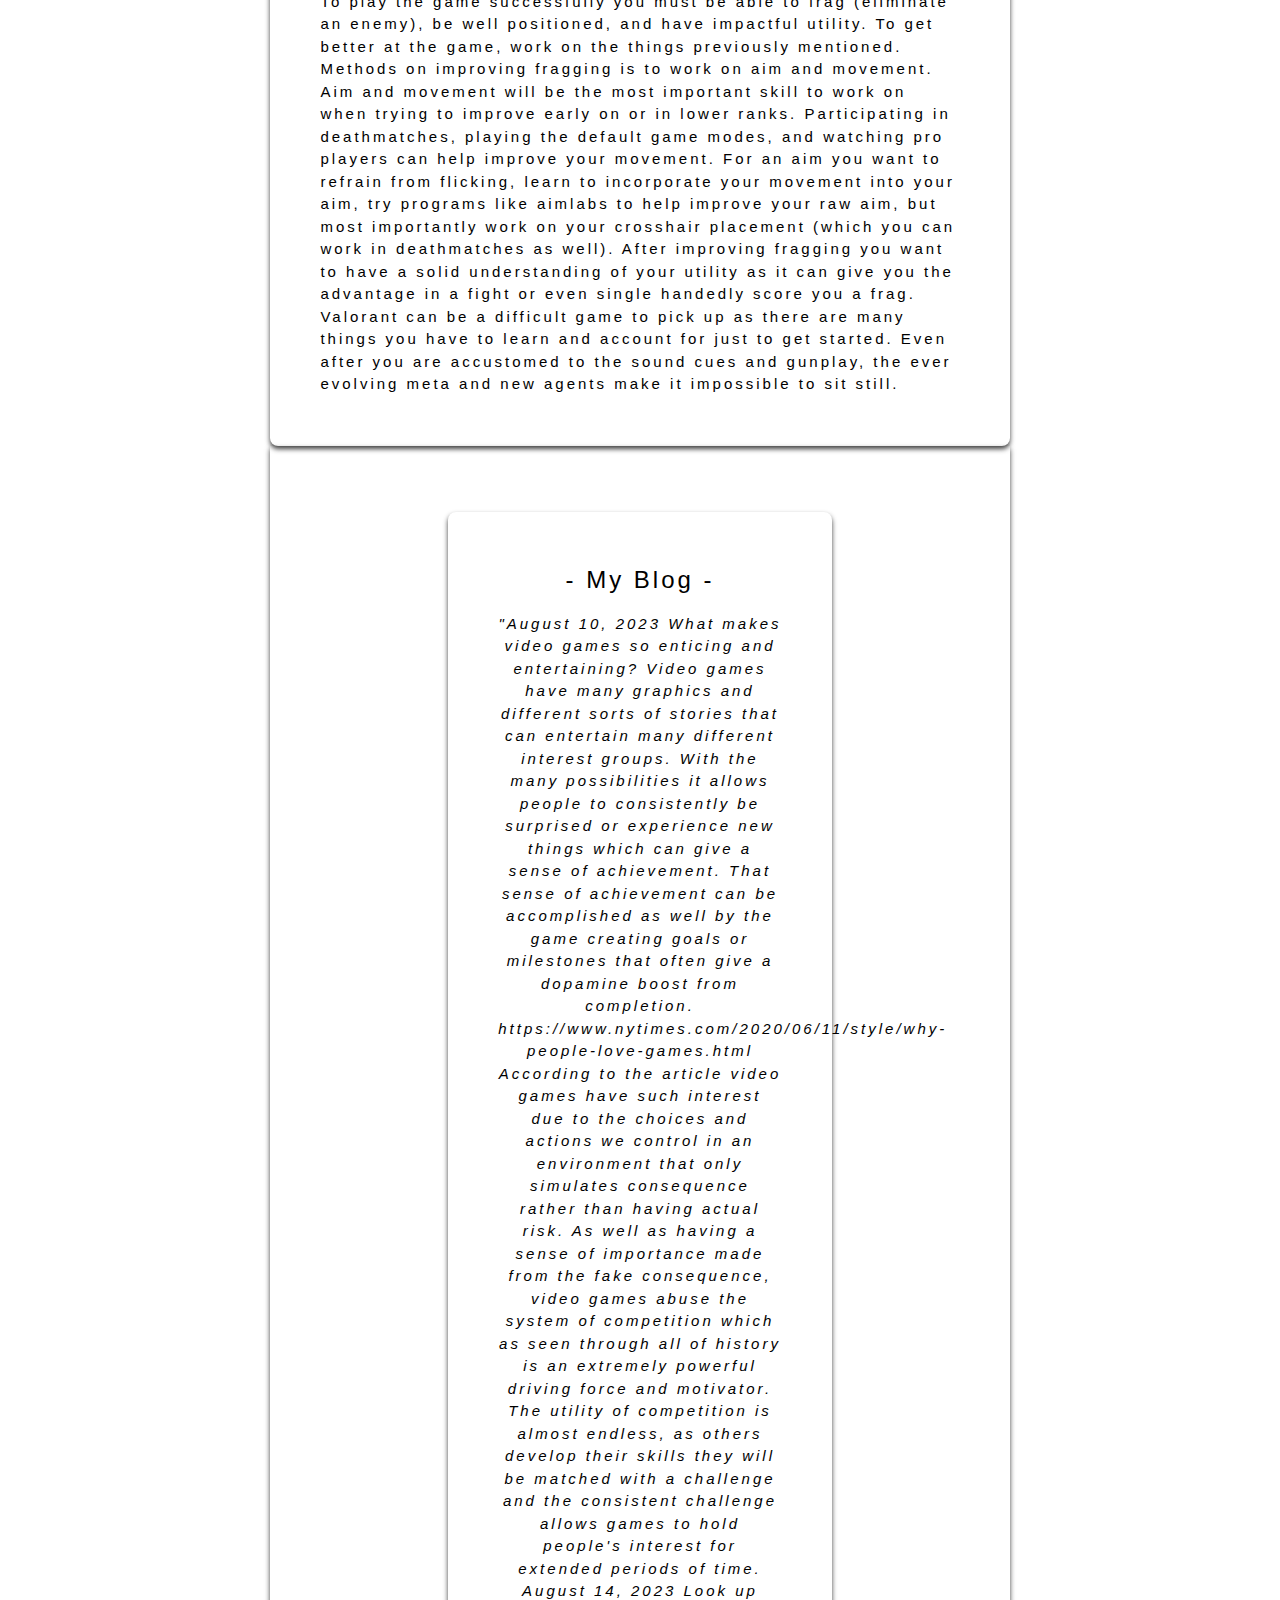
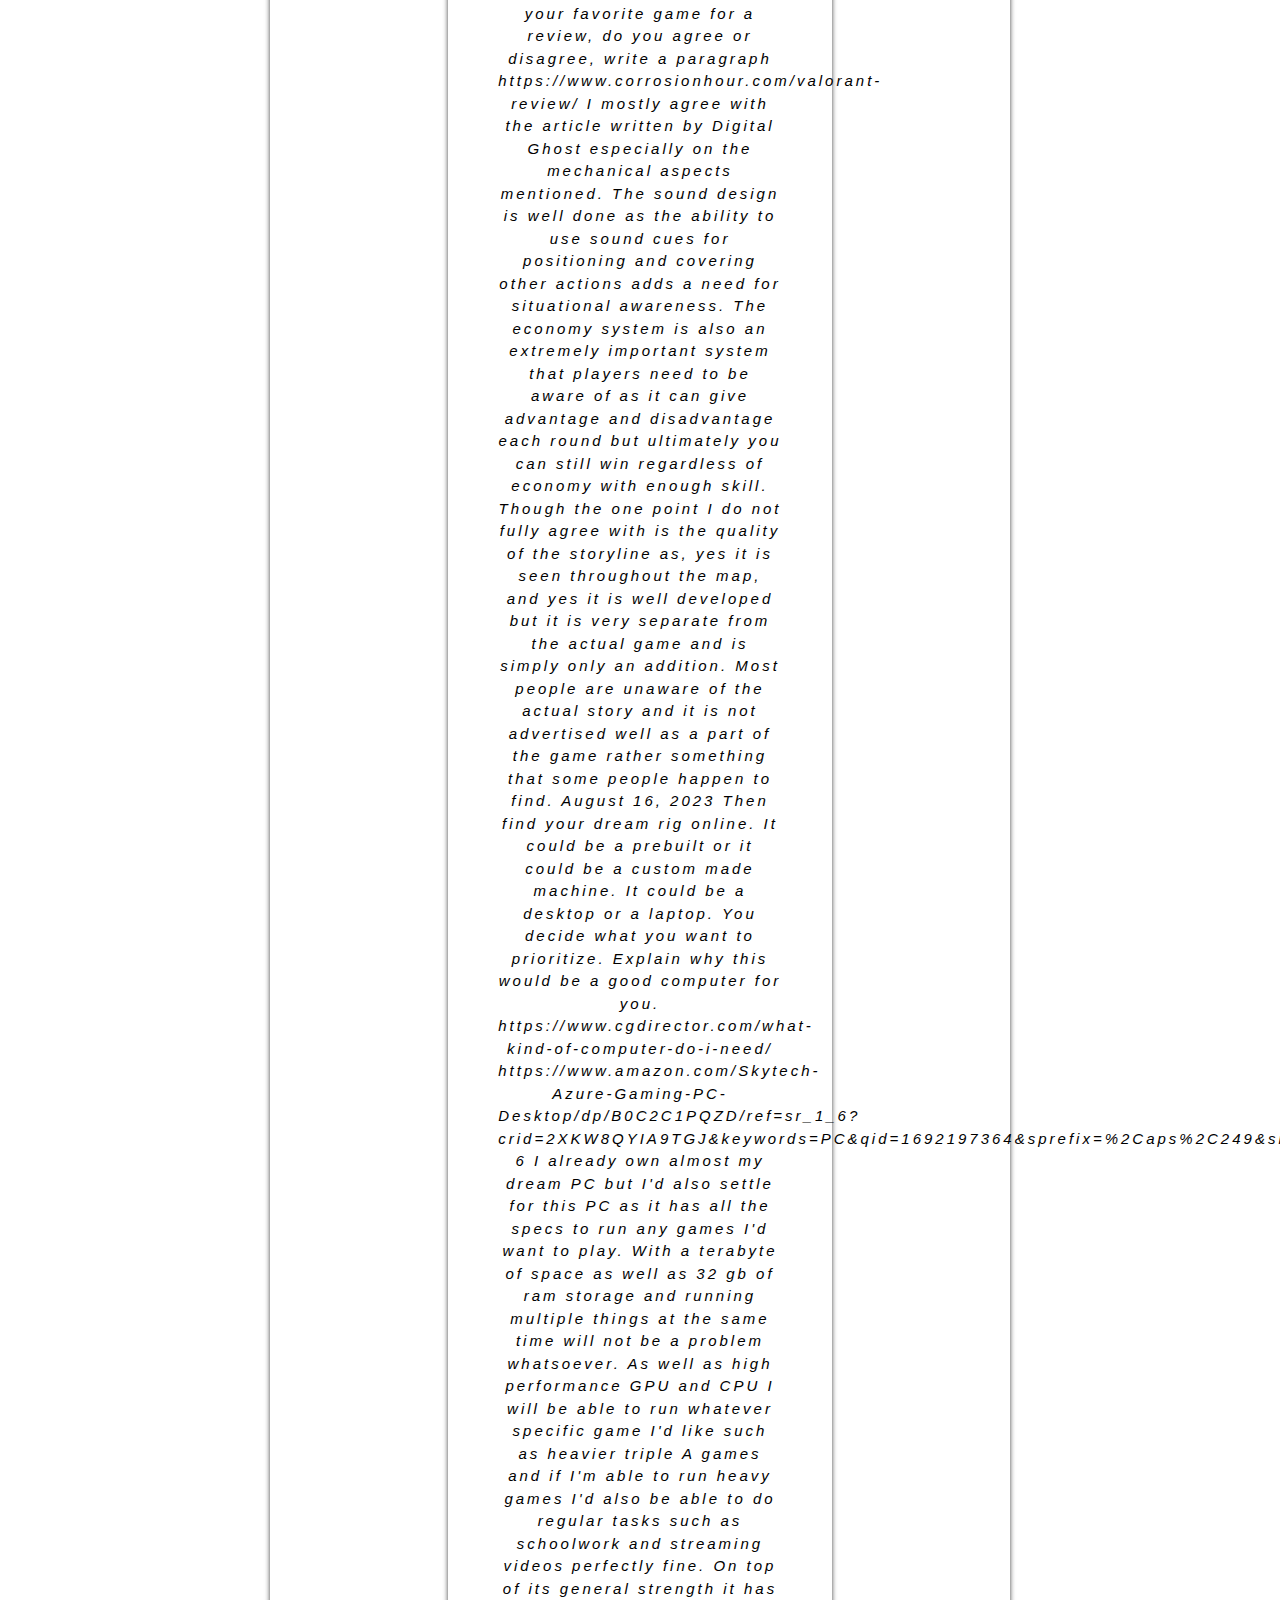
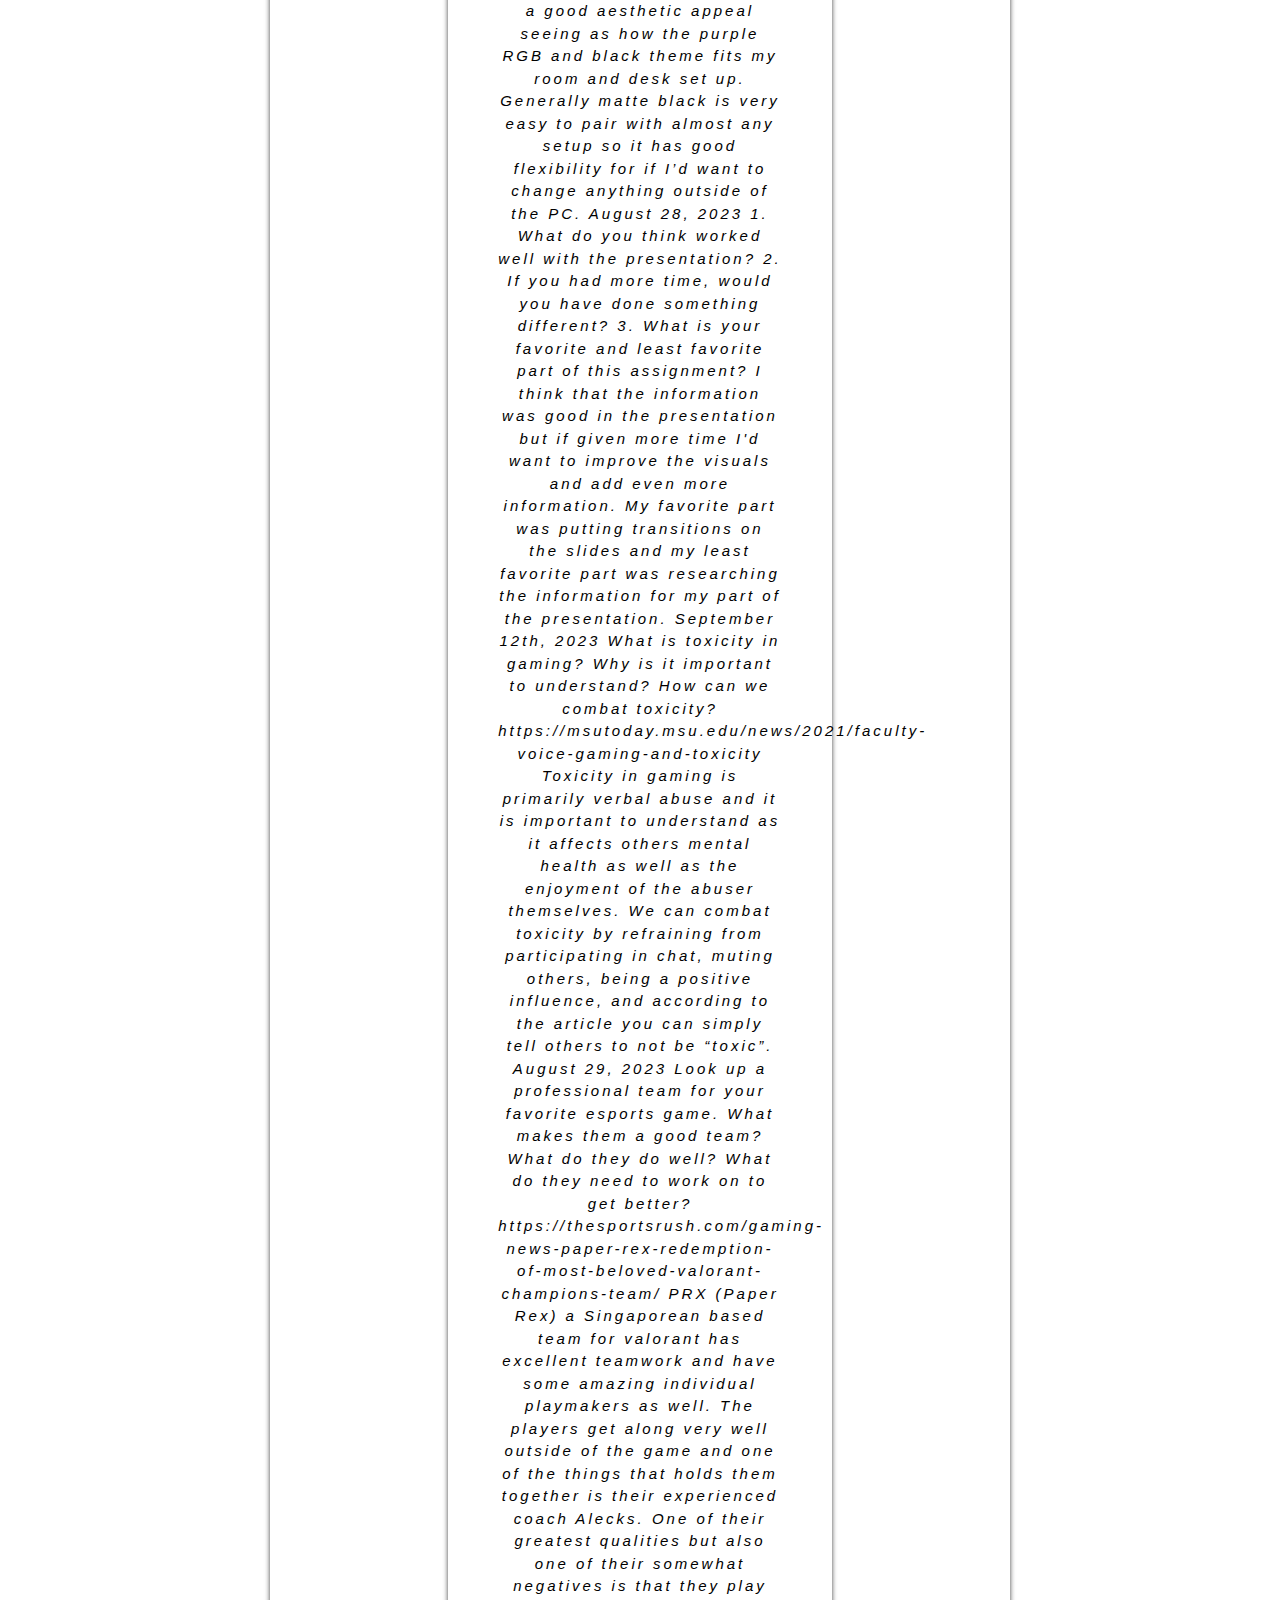
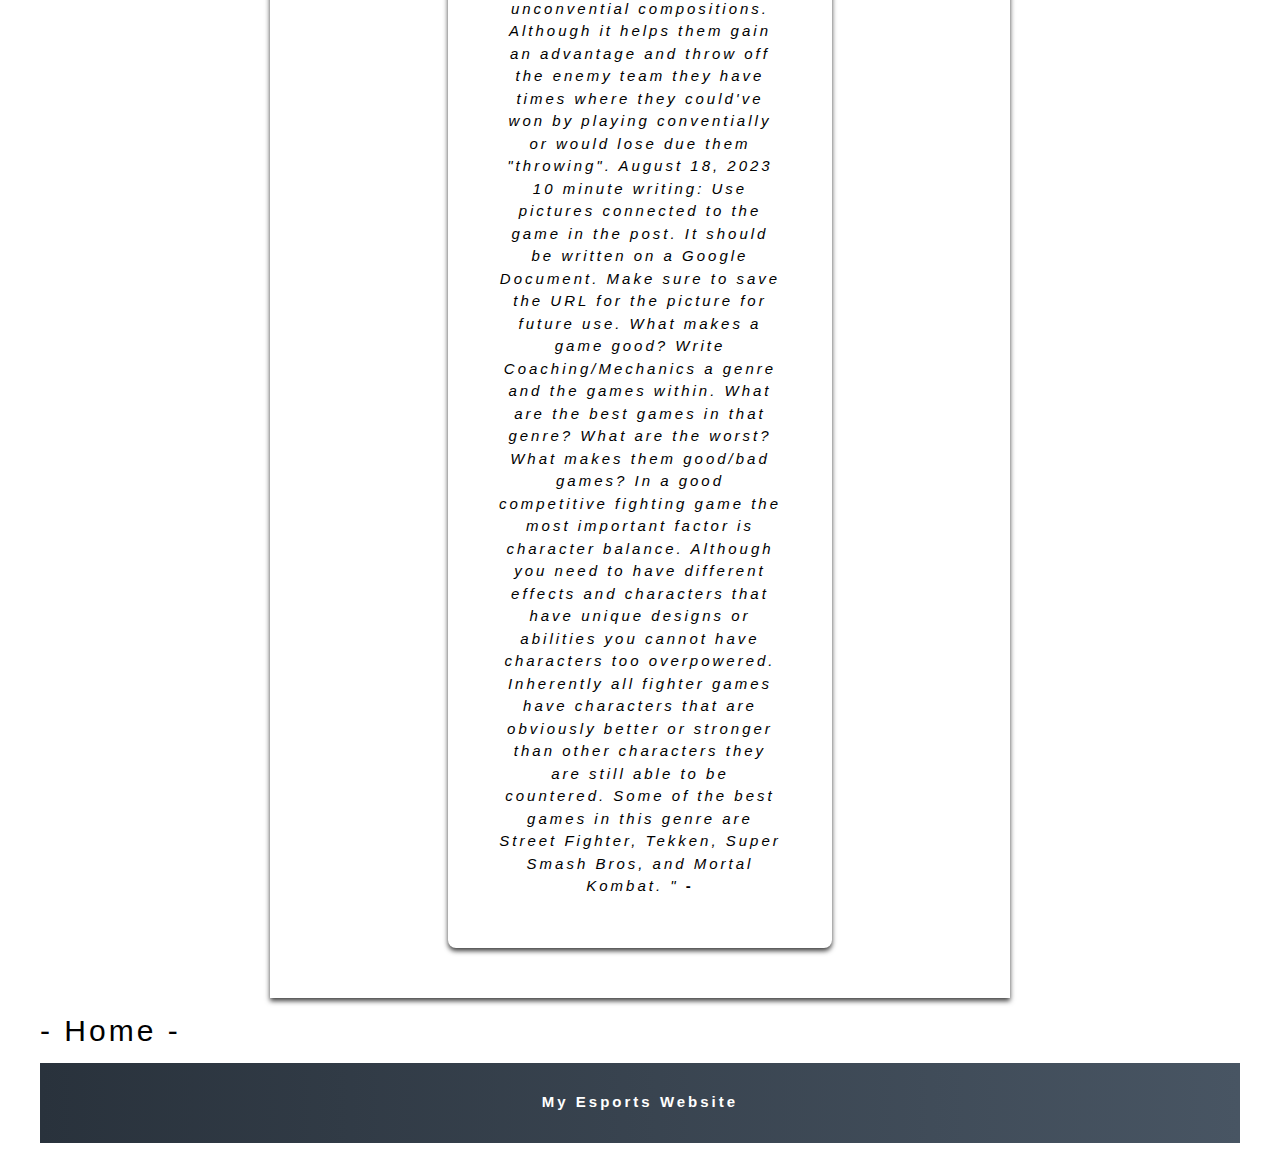
==== commit 624dbfb9: "Update index.html" ====
--- a/index.html
+++ b/index.html
@@ -42,13 +42,13 @@
       <p>By: Joshua Cao</p>
     </section>
 
-    <section class="about w3-padding-large w3-container" id="about">
+    <section class="Coaching/Mechanics w3-padding-large w3-container" id="Coaching/Mechanics">
       <div class="content container w3-round-large">
         <h2 style="text-align: center;">- Overview -</h2>
         <p style="text-align: center;">Valorant, originally known as “Project A” is a competitive strategy based first person shooter. With the wide selection of agents with unique abilities, slower paced movement, and gunplay you must rely on your skills as well as your teammates to win. The format has a similar economic system as CS:GO in which you are rewarded by round wins, plants, and kills but the difference is that it is 13 won rounds to win. The teams are split into defenders and attackers side in which they are swapped after the 12th round. The goal of each round is for attackers to plant the bomb and have it explode or eliminate the entire enemy team. While the objective of the defenders is to prevent the bomb from being planted, defuse the bomb if it is planted, or eliminate the entire enemy team before the bomb is planted.
 </p>
         <h3 style="text-align: center;">- Audience -</h3>
-        <p>.    This guide is targeted towards more beginner level / lower ranked players, this will be useful as i’ll be talking about the basic mechanics of the game as in gunplay, movement, map/team awareness, and a few other game related tips. Improving any of these areas enough will enhance your gameplay significantly. Valorant is rated PEGI 16"</p>
+        <p>.    This guide is targeted towards more beginner level / lower ranked players, this will be useful as i’ll be talking Coaching/Mechanics the basic mechanics of the game as in gunplay, movement, map/team awareness, and a few other game related tips. Improving any of these areas enough will enhance your gameplay significantly. Valorant is rated PEGI 16"</p>
         <h2 style="text-align: center;">- Mechanics -</h2>
         <p>To play the game successfully you must be able to frag (eliminate an enemy), be well positioned, and have impactful utility. To get better at the game, work on the things previously mentioned.
 
@@ -62,7 +62,7 @@
             </div>
            
 
-    <section id="consulting" class="w3-container container consulting content">
+    <section id="Blog" class="w3-container container Blog content">
        <div class="leadership content container w3-margin-top w3-round-large">
         <h3 style="text-align: center;">- My Blog -</h3>
         <p style="text-align: center;"><em>"August 10, 2023
@@ -118,15 +118,15 @@
 August 18, 2023 
 
 10 minute writing: Use pictures connected to the game in the post. It should be written on a Google Document. Make sure to save the URL for the picture for future use.
-What makes a game good? Write about a genre and the games within. What are the best games in that genre? What are the worst? What makes them good/bad games?
+What makes a game good? Write Coaching/Mechanics a genre and the games within. What are the best games in that genre? What are the worst? What makes them good/bad games?
 	In a good competitive fighting game the most important factor is character balance. Although you need to have different effects and characters that have unique designs or abilities you cannot have characters too overpowered. Inherently all fighter games have characters that are obviously better or stronger than other characters they are still able to be countered. Some of the best games in this genre are Street Fighter, Tekken, Super Smash Bros, and Mortal Kombat.
 "</em> <strong>- 
         </div>
       </div>
     </section>
 
-    <section class="contact w3-container contact" id="contact">
-      <div class="short-contact">
+    <section class="Home w3-container Home" id="Home">
+      <div class="short-Home">
         <h2>- Home - </h2>
         
         </div>
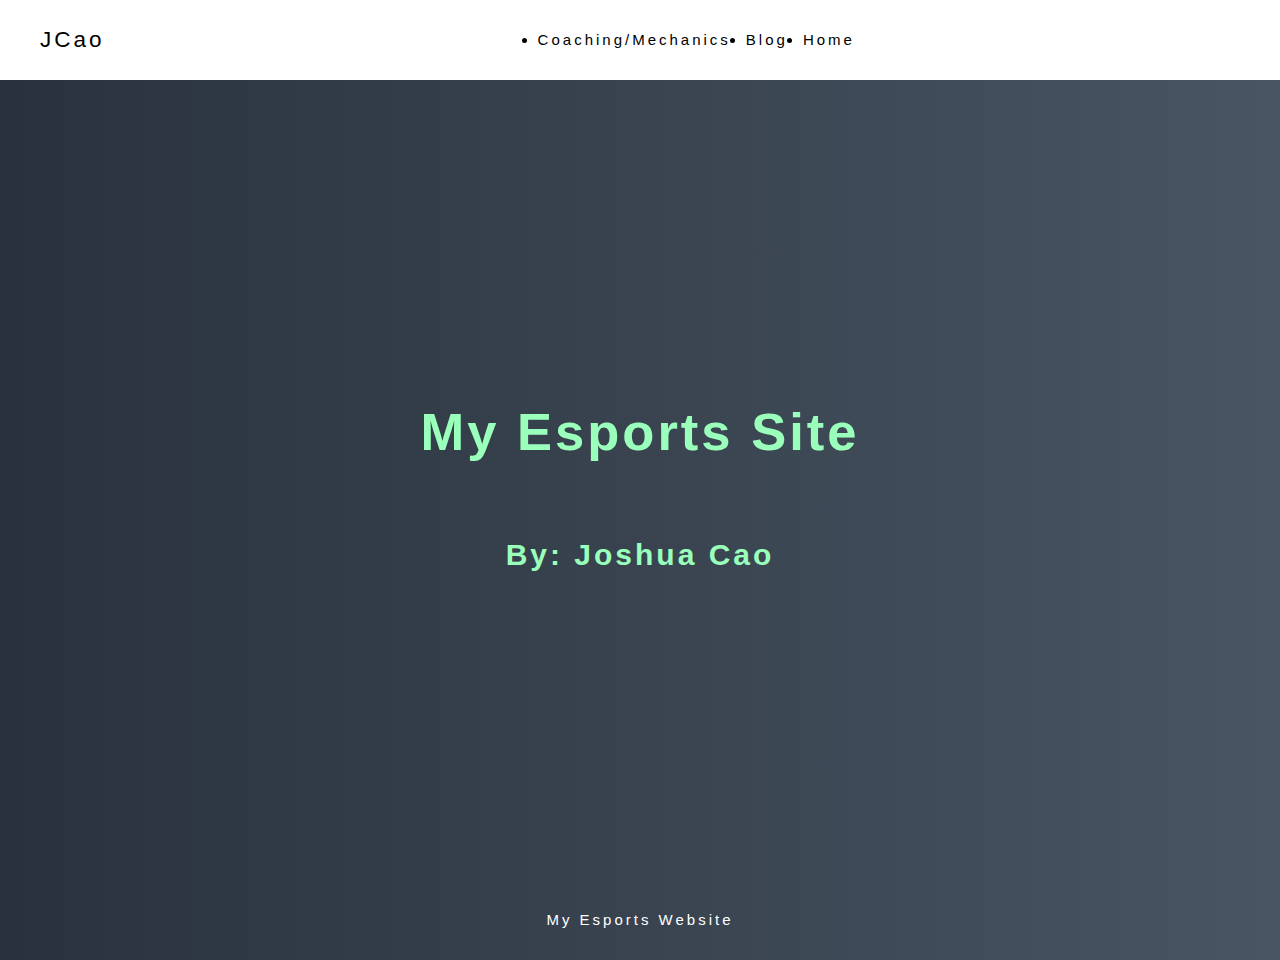
==== commit 7358dcfd: "Update index.html" ====
--- a/index.html
+++ b/index.html
@@ -24,15 +24,15 @@
           <span style="float: right;" onclick="toggleMobileNavigation()">&#9776;</span>
         </div>
         <div class="links">
-          <a href="#Coaching/Mechanics" >Coaching/Mechanics</a>-
-          <a href="#Blog" >Blog</a>-
-          <a href="#Home" >Home</a>            
+          <li><a href="CoachingMechanics.html">Coaching/Mechanics</a></li>
+          <li><a href="Blog.html">Blog</a></li>
+          <li><a href="index.html">Home</a></li>           
         </div>
         <div id="mobile-sidenav" class="mobile-links w3-sand">
           <a href="javascript:void(0)" class="closebtn w3-round" onclick="toggleMobileNavigation()">&times;</a>
-          <a href="#Coaching/Mechanics" onclick="toggleMobileNavigation()">Coaching/Mechanics</a>
-          <a href="#Blog" onclick="toggleMobileNavigation()">Blog</a>
-          <a href="#Home" onclick="toggleMobileNavigation()">Home</a>
+           <li><a href="CoachingMechanics.html">Coaching/Mechanics</a></li>
+          <li><a href="Blog.html">Blog</a></li>
+         <li><a href="index.html">Home</a></li>  
         </div>
       </nav>
     </section>
@@ -42,95 +42,9 @@
       <p>By: Joshua Cao</p>
     </section>
 
-    <section class="Coaching/Mechanics w3-padding-large w3-container" id="Coaching/Mechanics">
-      <div class="content container w3-round-large">
-        <h2 style="text-align: center;">- Overview -</h2>
-        <p style="text-align: center;">Valorant, originally known as “Project A” is a competitive strategy based first person shooter. With the wide selection of agents with unique abilities, slower paced movement, and gunplay you must rely on your skills as well as your teammates to win. The format has a similar economic system as CS:GO in which you are rewarded by round wins, plants, and kills but the difference is that it is 13 won rounds to win. The teams are split into defenders and attackers side in which they are swapped after the 12th round. The goal of each round is for attackers to plant the bomb and have it explode or eliminate the entire enemy team. While the objective of the defenders is to prevent the bomb from being planted, defuse the bomb if it is planted, or eliminate the entire enemy team before the bomb is planted.
-</p>
-        <h3 style="text-align: center;">- Audience -</h3>
-        <p>.    This guide is targeted towards more beginner level / lower ranked players, this will be useful as i’ll be talking Coaching/Mechanics the basic mechanics of the game as in gunplay, movement, map/team awareness, and a few other game related tips. Improving any of these areas enough will enhance your gameplay significantly. Valorant is rated PEGI 16"</p>
-        <h2 style="text-align: center;">- Mechanics -</h2>
-        <p>To play the game successfully you must be able to frag (eliminate an enemy), be well positioned, and have impactful utility. To get better at the game, work on the things previously mentioned.
+    
 
-Methods on improving fragging is to work on aim and movement. Aim and movement will be the most important skill to work on when trying to improve early on or in lower ranks. Participating in deathmatches, playing the default game modes, and watching pro players can help improve your movement. For an aim you want to refrain from flicking, learn to incorporate your movement into your aim, try programs like aimlabs to help improve your raw aim, but most importantly work on your crosshair placement (which you can work in deathmatches as well). After improving fragging you want to have a solid understanding of your utility as it can give you the advantage in a fight or even single handedly score you a frag.
-Valorant can be a difficult game to pick up as there are many things you have to learn and account for just to get started. Even after you are accustomed to the sound cues and gunplay, the ever evolving meta and new agents make it impossible to sit still. </p>
-      </div>
-
-     
-           
-              
-            </div>
-           
-
-    <section id="Blog" class="w3-container container Blog content">
-       <div class="leadership content container w3-margin-top w3-round-large">
-        <h3 style="text-align: center;">- My Blog -</h3>
-        <p style="text-align: center;"><em>"August 10, 2023
-
-What makes video games so enticing and entertaining?
-
-Video games have many graphics and different sorts of stories that can entertain many different interest groups. With the many possibilities it allows people to consistently be surprised or experience new things which can give a sense of achievement. That sense of achievement can be accomplished as well by the game creating goals or milestones that often give a dopamine boost from completion.
-
-https://www.nytimes.com/2020/06/11/style/why-people-love-games.html 
-
-	According to the article video games have such interest due to the choices and actions we control in an environment that only simulates consequence rather than having actual risk. As well as having a sense of importance made from the fake consequence, video games abuse the system of competition which as seen through all of history is an extremely powerful driving force and motivator. The utility of competition is almost endless, as others develop their skills they will be matched with a challenge and the consistent challenge allows games to hold people's interest for extended periods of time.
-
-
-August 14, 2023
-
-Look up your favorite game for a review, do you agree or disagree, write a paragraph
-
-https://www.corrosionhour.com/valorant-review/
-
-	I mostly agree with the article written by Digital Ghost especially on the mechanical aspects mentioned. The sound design is well done as the ability to use sound cues for positioning and covering other actions adds a need for situational awareness. The economy system is also an extremely important system that players need to be aware of as it can give advantage and disadvantage each round but ultimately you can still win regardless of economy with enough skill. Though the one point I do not fully agree with is the quality of the storyline as, yes it is seen throughout the map, and yes it is well developed but it is very separate from the actual game and is simply only an addition. Most people are unaware of the actual story and it is not advertised well as a part of the game rather something that some people happen to find.
-	
-
-
-
-August 16, 2023
-
-Then find your dream rig online. It could be a prebuilt or it could be a custom made machine. It could be a desktop or a laptop. You decide what you want to prioritize. Explain why this would be a good computer for you.
-
-https://www.cgdirector.com/what-kind-of-computer-do-i-need/ 
-
-https://www.amazon.com/Skytech-Azure-Gaming-PC-Desktop/dp/B0C2C1PQZD/ref=sr_1_6?crid=2XKW8QYIA9TGJ&keywords=PC&qid=1692197364&sprefix=%2Caps%2C249&sr=8-6 
-
-	I already own almost my dream PC but I'd also settle for this PC as it has all the specs to run any games I'd want to play. With a terabyte of space as well as 32 gb of ram storage and running multiple things at the same time will not be a problem whatsoever. As well as high performance GPU and CPU I will be able to run whatever specific game I'd like such as heavier triple A games and if I'm able to run heavy games I'd also be able to do regular tasks such as schoolwork and streaming videos perfectly fine. On top of its general strength it has a good aesthetic appeal seeing as how the purple RGB and black theme fits my room and desk set up. Generally matte black is very easy to pair with almost any setup so it has good flexibility for if I’d want to change anything outside of the PC. August 28, 2023
-1. What do you think worked well with the presentation?
-2. If you had more time, would you have done something different?
-3. What is your favorite and least favorite part of this assignment?
-	I think that the information was good in the presentation but if given more time I'd want to improve the visuals and add even more information. My favorite part was putting transitions on the slides and my least favorite part was researching the information for my part of the presentation.
-September 12th, 2023
-What is toxicity in gaming? Why is it important to understand? How can we combat toxicity?
-https://msutoday.msu.edu/news/2021/faculty-voice-gaming-and-toxicity 
-Toxicity in gaming is primarily verbal abuse and it is important to understand as it affects others mental health as well as the enjoyment of the abuser themselves. We can combat toxicity by refraining from participating in chat, muting others, being a positive influence, and according to the article you can simply tell others to not be “toxic”.
-
-August 29, 2023 
-
-Look up a professional team for your favorite esports game.
-What makes them a good team? What do they do well? What do they need to work on to get better?
-
-https://thesportsrush.com/gaming-news-paper-rex-redemption-of-most-beloved-valorant-champions-team/ 
-
-	PRX (Paper Rex) a Singaporean based team for valorant has excellent teamwork and have some amazing individual playmakers as well. The players get along very well outside of the game and one of the things that holds them together is their experienced coach Alecks. One of their greatest qualities but also one of their somewhat negatives is that they play unconvential compositions. Although it helps them gain an advantage and throw off the enemy team they have times where they could've won by playing conventially or would lose due them "throwing".
-
-
-August 18, 2023 
-
-10 minute writing: Use pictures connected to the game in the post. It should be written on a Google Document. Make sure to save the URL for the picture for future use.
-What makes a game good? Write Coaching/Mechanics a genre and the games within. What are the best games in that genre? What are the worst? What makes them good/bad games?
-	In a good competitive fighting game the most important factor is character balance. Although you need to have different effects and characters that have unique designs or abilities you cannot have characters too overpowered. Inherently all fighter games have characters that are obviously better or stronger than other characters they are still able to be countered. Some of the best games in this genre are Street Fighter, Tekken, Super Smash Bros, and Mortal Kombat.
-"</em> <strong>- 
-        </div>
-      </div>
-    </section>
-
-    <section class="Home w3-container Home" id="Home">
-      <div class="short-Home">
-        <h2>- Home - </h2>
-        
-        </div>
-        
+    
 
     <section class="w3-container footer">
       <p class="w3-center logo">My Esports Website</p>
--- a/styles.css
+++ b/styles.css
@@ -180,7 +180,7 @@
   color: black;
 }
 
-.about {
+.Coaching/Mechanics {
   width: 100%;
   min-height: 300px;
 }
@@ -312,7 +312,7 @@
   background-color: rgba(153, 255, 187, 1);
 }
 
-.consulting.content {
+.Blog.content {
   box-shadow: none;
   -webkit-box-shadow: none;
   -moz-box-shadow: none;
@@ -374,43 +374,43 @@
   padding: 15px;
 }
 
-/*Contact*/
-
-.contact {
+/*Home*/
+
+.Home {
   min-height: 400px;
   display: flex;
   justify-content: center;
   padding: 50px;
 }
 
-.contact form {
+.Home form {
   background: #485563;
   background: -webkit-linear-gradient(to right, #29323c, #485563);
   background: linear-gradient(to right, #29323c, #485563);
 }
 
-.contact .form .container {
+.Home .form .container {
   display: flex;
   justify-content: flex-end;
   width: 100%;
 }
 
-.contact span {
+.Home span {
   color: var(--title-span-color);
 }
 
-.contact .form .container form {
+.Home .form .container form {
   width: 80%;
 }
 
-.contact .short-contact {
+.Home .short-Home {
   display: flex;
   flex-direction: column;
   align-items: left;
   min-height: 400px;
 }
 
-.contact .form input[type="text"],
+.Home .form input[type="text"],
 select,
 textarea {
   width: 100%;
@@ -423,7 +423,7 @@
   resize: vertical;
 }
 
-.contact .form input[type="submit"] {
+.Home .form input[type="submit"] {
   border: 3px solid rgb(153, 255, 187);
   text-decoration: none;
   color: rgb(153, 255, 187);
@@ -432,7 +432,7 @@
   padding: 10px 25px;
 }
 
-.contact .form input[type="submit"]:hover {
+.Home .form input[type="submit"]:hover {
   background-color: rgba(153, 255, 187, 0.7);
   color: black;
 }
@@ -452,10 +452,10 @@
   .container {
     width: 80%;
   }
-  .contact.container {
+  .Home.container {
     width: 80%;
   }
-  .contact .short-contact h2 {
+  .Home .short-Home h2 {
     width: 100%;
   }
 
@@ -555,26 +555,26 @@
     padding: 15px !important;
   }
 
-  .contact {
+  .Home {
     flex-direction: column;
     justify-content: center;
   }
 
-  .contact .short-contact {
+  .Home .short-Home {
     width: 100%;
     min-height: 0;
     justify-content: center;
   }
 
-  .contact .short-contact h2 {
+  .Home .short-Home h2 {
     width: fit-content;
   }
 
-  .contact .container {
+  .Home .container {
     width: 90%;
   }
 
-  .contact .form .container form {
+  .Home .form .container form {
     width: 100%;
   }
 
@@ -642,15 +642,15 @@
     padding: 0;
   }
 
-  .contact {
+  .Home {
     padding: 10px;
   }
 
-  .contact p {
+  .Home p {
     font-size: var(--font-medium-large) !important;
   }
 
-  .contact .container {
+  .Home .container {
     width: 100%;
   }
 
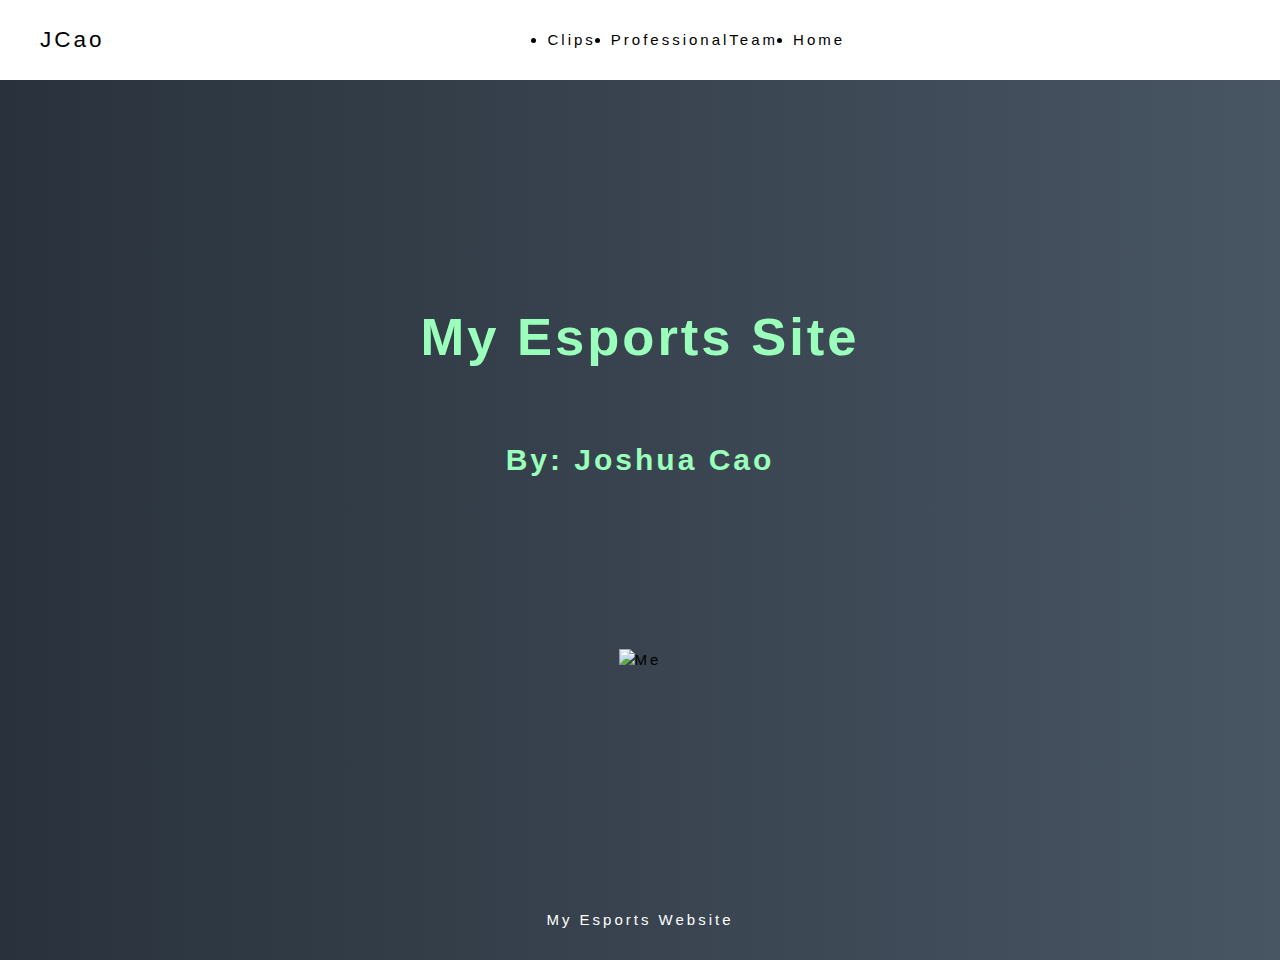
==== commit 25df9a43: "Update index.html" ====
--- a/index.html
+++ b/index.html
@@ -24,8 +24,8 @@
           <span style="float: right;" onclick="toggleMobileNavigation()">&#9776;</span>
         </div>
         <div class="links">
-          <li><a href="CoachingMechanics.html">Coaching/Mechanics</a></li>
-          <li><a href="Blog.html">Blog</a></li>
+          <li><a href="CoachingMechanics.html">Clips</a></li>
+          <li><a href="Blog.html">ProfessionalTeam</a></li>
           <li><a href="index.html">Home</a></li>           
         </div>
         <div id="mobile-sidenav" class="mobile-links w3-sand">
@@ -40,6 +40,10 @@
     <section class="hero w3-padding-large w3-container">
       <h1 style="display: inline;">My Esports Site</h1>
       <p>By: Joshua Cao</p>
+      <br>
+        <br>
+        <br>
+      <img src="file:///C:/Users/243881/Downloads/20240512_224835.jpg" alt="Me">
     </section>
 
     
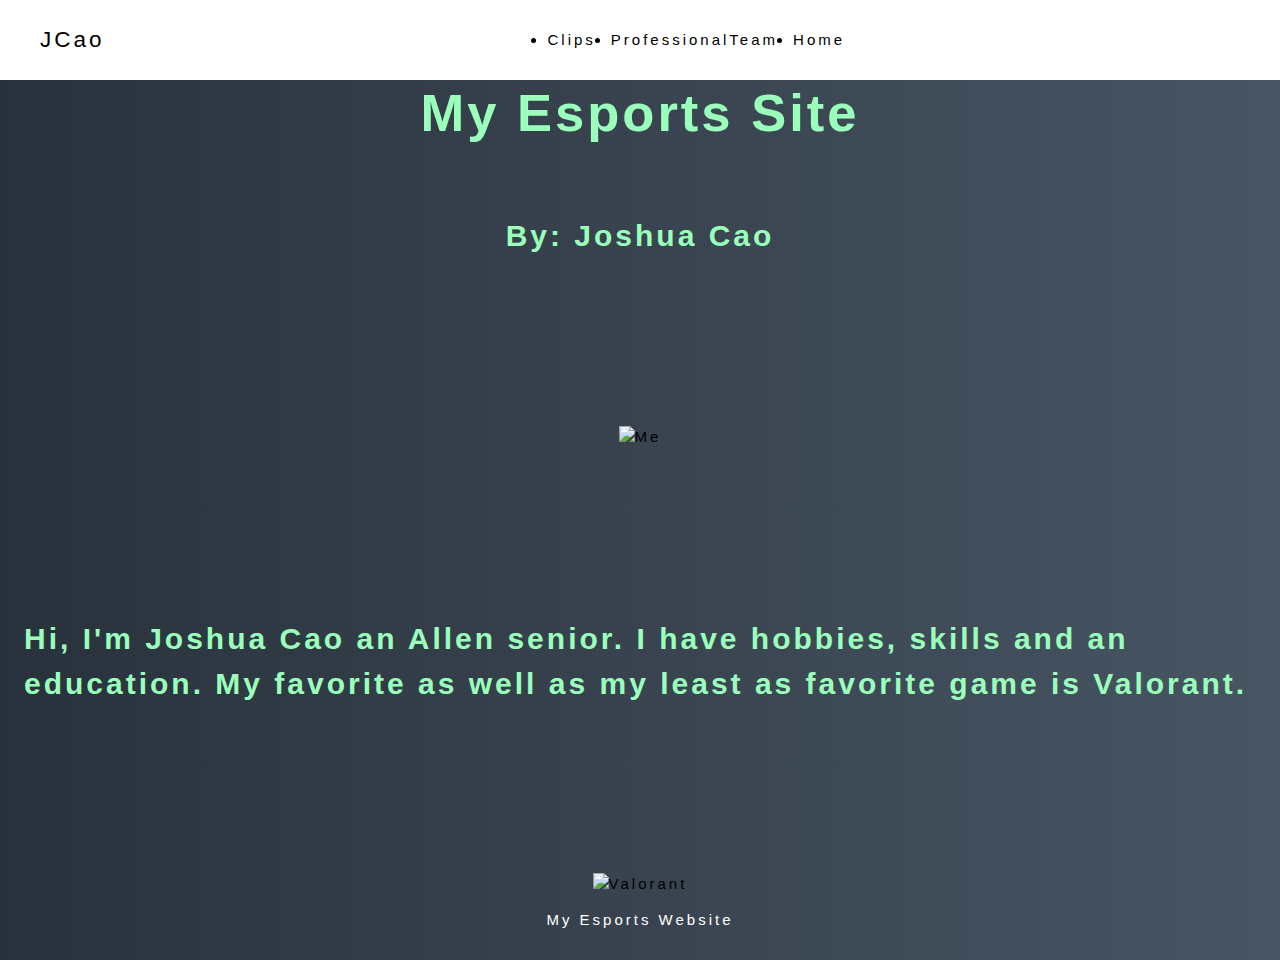
==== commit 99cc4517: "Update index.html" ====
--- a/index.html
+++ b/index.html
@@ -44,6 +44,14 @@
         <br>
         <br>
       <img src="file:///C:/Users/243881/Downloads/20240512_224835.jpg" alt="Me">
+          <br>
+        <br>
+        <br>
+      <p>Hi, I'm Joshua Cao an Allen senior. I have hobbies, skills and an education. My favorite as well as my least as favorite game is Valorant.</p>
+        <br>
+        <br>
+        <br>
+      <img src="https://www.google.com/url?sa=i&url=https%3A%2F%2Fstore.epicgames.com%2Fes-ES%2Fp%2Fvalorant&psig=AOvVaw3a3TXsQCZ_Zw4kfnXQ8ZdK&ust=1715957717398000&source=images&cd=vfe&opi=89978449&ved=0CBAQjRxqFwoTCKDe-OO2koYDFQAAAAAdAAAAABAE" alt="Valorant">
     </section>
 
     
